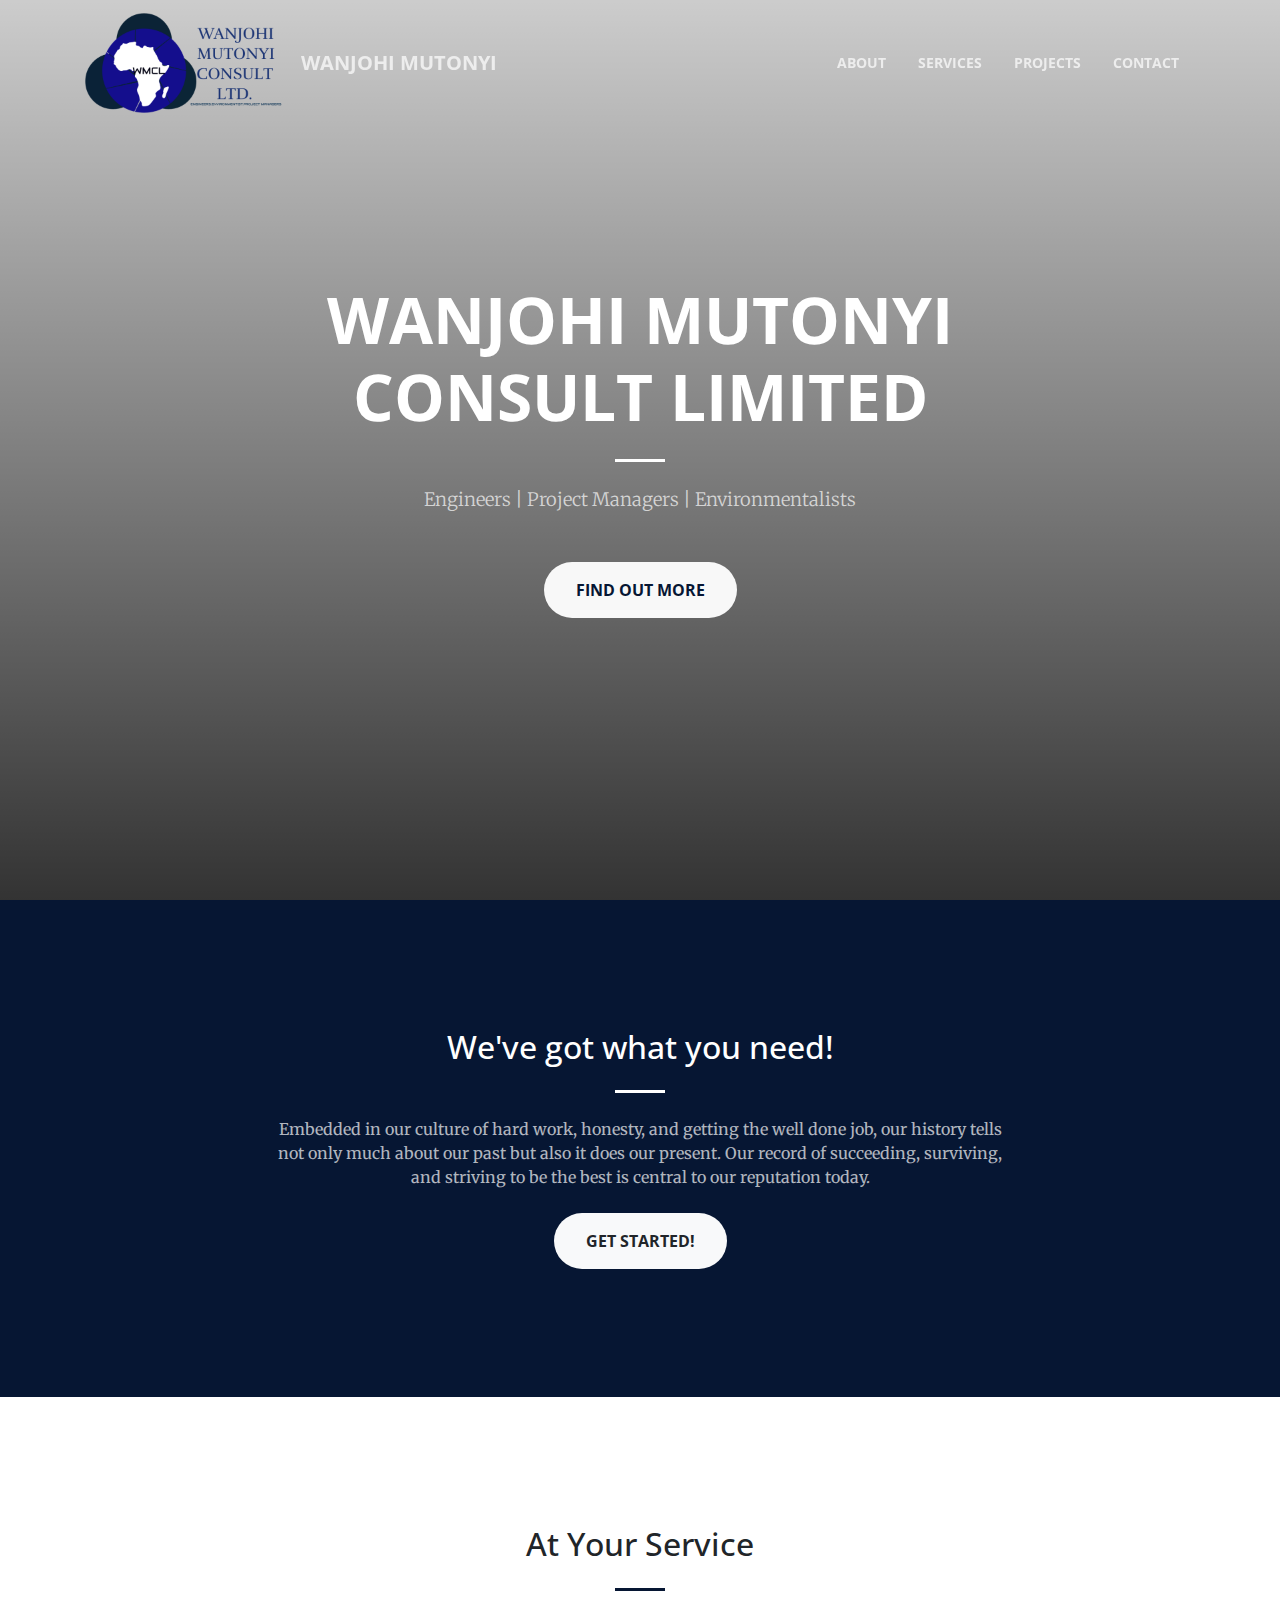
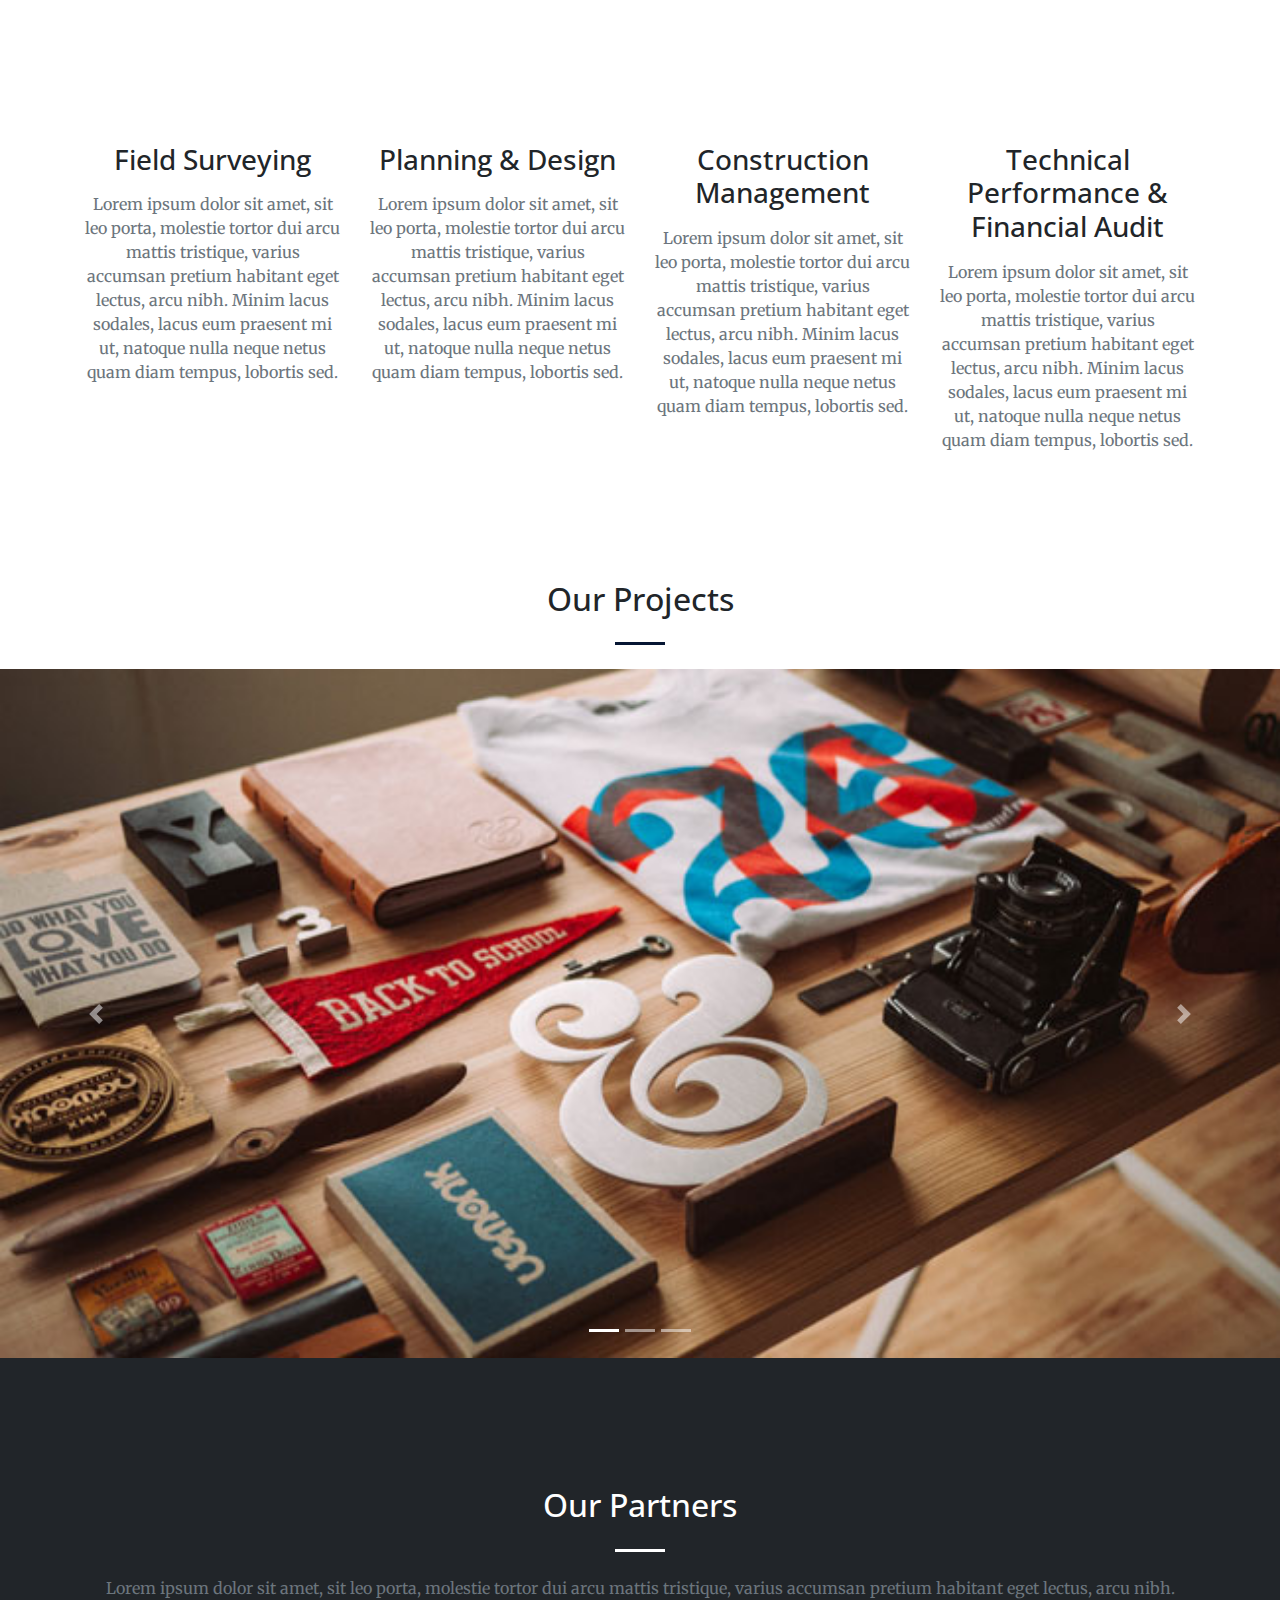
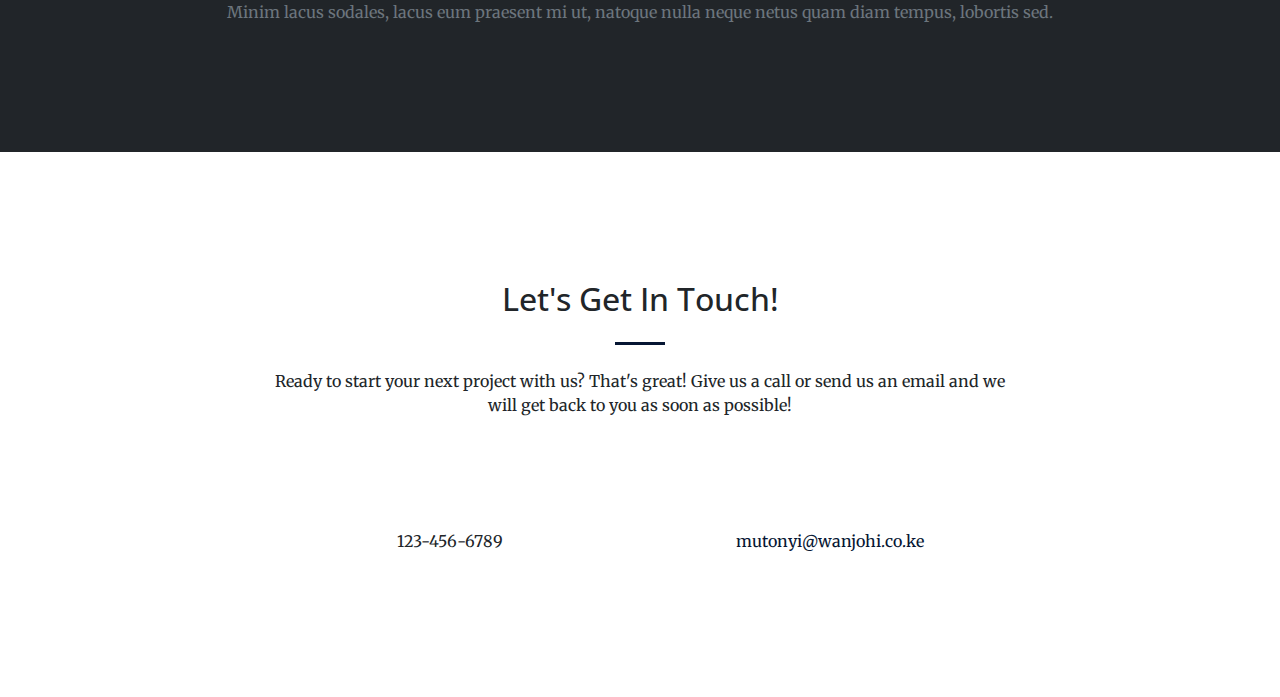
==== index.html @ 7b9f0d18 "Initial commit" ====
<!DOCTYPE html>
<html lang="en">

<head>

  <meta charset="utf-8">
  <meta name="viewport" content="width=device-width, initial-scale=1, shrink-to-fit=no">
  <meta name="description" content="">
  <meta name="author" content="">

  <title>Wanjohi Mutonyi.</title>

  <!-- Bootstrap CSS -->
  <link href="vendor/bootstrap/css/bootstrap.min.css" rel="stylesheet">

  <!-- Custom fonts-->
  <link href="vendor/fontawesome-free/css/all.min.css" rel="stylesheet" type="text/css">
  <link href='https://fonts.googleapis.com/css?family=Open+Sans:300italic,400italic,600italic,700italic,800italic,400,300,600,700,800'
    rel='stylesheet' type='text/css'>
  <link href='https://fonts.googleapis.com/css?family=Merriweather:400,300,300italic,400italic,700,700italic,900,900italic'
    rel='stylesheet' type='text/css'>

  <!-- Plugin CSS -->
  <link href="vendor/magnific-popup/magnific-popup.css" rel="stylesheet">

  <!-- Custom styles -->
  <link href="css/creative.css" rel="stylesheet">

</head>

<body id="page-top">

  <!-- Navigation -->
  <nav class="navbar navbar-expand-lg navbar-light fixed-top" id="mainNav">
    <div class="container">
      <div image-align= "left" >
        <a href="#page-top" class="navbar-brand js-scroll-trigger"><img src="./img/img/LogoMakr_3o7ouQ.png" alt="WMCE" width="200px" ></a>
      </div>
      <a class="navbar-brand js-scroll-trigger" href="#page-top">WANJOHI MUTONYI</a>
      <button class="navbar-toggler navbar-toggler-right" type="button" data-toggle="collapse" data-target="#navbarResponsive"
        aria-controls="navbarResponsive" aria-expanded="false" aria-label="Toggle navigation">
        <span class="navbar-toggler-icon"></span>
      </button>
      <div class="collapse navbar-collapse" id="navbarResponsive">
        <ul class="navbar-nav ml-auto">
          <li class="nav-item">
            <a class="nav-link js-scroll-trigger" href="#about">About</a>
          </li>
          <li class="nav-item">
            <a class="nav-link js-scroll-trigger" href="#services">Services</a>
          </li>
          <li class="nav-item">
            <a class="nav-link js-scroll-trigger" href="#portfolio">Projects</a>
          </li>
          <li class="nav-item">
            <a class="nav-link js-scroll-trigger" href="#contact">Contact</a>
          </li>
        </ul>
      </div>
    </div>
  </nav>

  <header class="masthead text-center text-white d-flex">
    <div class="container my-auto">
      <div class="row">
        <div class="col-lg-10 mx-auto">
          <h1 class="text-uppercase">
            <strong>Wanjohi Mutonyi Consult Limited</strong>
          </h1>
          <hr class="light my-4">
        </div>
        <div class="col-lg-8 mx-auto">
          <p class="text-faded mb-5">Engineers | Project Managers | Environmentalists</p>
          <a class="btn btn-primary btn-xl js-scroll-trigger" href="#about">Find Out More</a>
        </div>
      </div>
    </div>
  </header>

  <section class="bg-primary" id="about">
    <div class="container">
      <div class="row">
        <div class="col-lg-8 mx-auto text-center">
          <h2 class="section-heading text-white">We've got what you need!</h2>
          <hr class="light my-4">
          <p class="text-faded mb-4">Embedded in our culture of hard work, honesty, and getting the well done job,
            our history tells not only much about our past but also it does our present.
            Our record of succeeding, surviving, and striving to be the best is central to our reputation today.</p>
          <a class="btn btn-light btn-xl js-scroll-trigger" href="#services">Get Started!</a>
        </div>
      </div>
    </div>
  </section>

  <section id="services">
    <div class="container">
      <div class="row">
        <div class="col-lg-12 text-center">
          <h2 class="section-heading">At Your Service</h2>
          <hr class="my-4">
        </div>
      </div>
    </div>
    <div class="container">
      <div class="row">
        <div class="col-lg-3 col-md-6 text-center">
          <div class="service-box mt-5 mx-auto">
            <i class="fas fa-4x fa-map-marker-alt text-primary mb-3 sr-icon-1"></i>
            <h3 class="mb-3">Field Surveying</h3>
            <p class="text-muted mb-0">Lorem ipsum dolor sit amet, sit leo porta, molestie tortor dui arcu mattis
              tristique, varius accumsan pretium habitant eget lectus, arcu nibh. Minim lacus sodales, lacus eum
              praesent mi ut, natoque nulla neque netus quam diam tempus, lobortis sed.</p>
          </div>
        </div>
        <div class="col-lg-3 col-md-6 text-center">
          <div class="service-box mt-5 mx-auto">
            <i class="fas fa-4x fa-pen-fancy text-primary mb-3 sr-icon-2"></i>
            <h3 class="mb-3">Planning & Design</h3>
            <p class="text-muted mb-0">Lorem ipsum dolor sit amet, sit leo porta, molestie tortor dui arcu mattis
              tristique, varius accumsan pretium habitant eget lectus, arcu nibh. Minim lacus sodales, lacus eum
              praesent mi ut, natoque nulla neque netus quam diam tempus, lobortis sed.</p>
          </div>
        </div>
        <div class="col-lg-3 col-md-6 text-center">
          <div class="service-box mt-5 mx-auto">
            <i class="fas fa-4x fa-building text-primary mb-3 sr-icon-3"></i>
            <h3 class="mb-3">Construction Management</h3>
            <p class="text-muted mb-0">Lorem ipsum dolor sit amet, sit leo porta, molestie tortor dui arcu mattis
              tristique, varius accumsan pretium habitant eget lectus, arcu nibh. Minim lacus sodales, lacus eum
              praesent mi ut, natoque nulla neque netus quam diam tempus, lobortis sed.</p>
          </div>
        </div>
        <div class="col-lg-3 col-md-6 text-center">
          <div class="service-box mt-5 mx-auto">
            <i class="fas fa-4x fa-chart-pie text-primary mb-3 sr-icon-4"></i>
            <h3 class="mb-3">Technical Performance & Financial Audit</h3>
            <p class="text-muted mb-0">Lorem ipsum dolor sit amet, sit leo porta, molestie tortor dui arcu mattis
              tristique, varius accumsan pretium habitant eget lectus, arcu nibh. Minim lacus sodales, lacus eum
              praesent mi ut, natoque nulla neque netus quam diam tempus, lobortis sed.</p>
          </div>
        </div>
      </div>
    </div>
  </section>

  <section class="p-0" id="portfolio">
    <div class="container-fluid p-0">
      <!-- <div class="row no-gutters popup-gallery"></div> -->
      <div class="row">
        <div class="col-lg-12 text-center">
          <h2 class="section-heading">Our Projects</h2>
          <hr class="my-4">
        </div>
      </div>
      <div id="carouselExampleIndicators" class="carousel slide" data-ride="carousel">
        <ol class="carousel-indicators">
          <li data-target="#carouselExampleIndicators" data-slide-to="0" class="active"></li>
          <li data-target="#carouselExampleIndicators" data-slide-to="1"></li>
          <li data-target="#carouselExampleIndicators" data-slide-to="2"></li>
        </ol>
        <div class="carousel-inner">
          <div class="carousel-item active">
            <img class="d-block w-100" src="./img/projects/fullsize/1.jpg" alt="First slide">
          </div>
          <div class="carousel-item">
            <img class="d-block w-100" src="./img/projects/fullsize/2.jpg" alt="Second slide">
          </div>
          <div class="carousel-item">
            <img class="d-block w-100" src="./img/projects/fullsize/3.jpg" alt="Third slide">
          </div>
        </div>
        <a class="carousel-control-prev" href="#carouselExampleIndicators" role="button" data-slide="prev">
          <span class="carousel-control-prev-icon" aria-hidden="true"></span>
          <span class="sr-only">Previous</span>
        </a>
        <a class="carousel-control-next" href="#carouselExampleIndicators" role="button" data-slide="next">
          <span class="carousel-control-next-icon" aria-hidden="true"></span>
          <span class="sr-only">Next</span>
        </a>
      </div>
    </div>
  </section>

  <section class="bg-dark text-white">
    <div class="container text-center">
      <h2 class="mb-4">Our Partners</h2>
      <hr class="light my-4">
      <p class="text-muted mb-0">Lorem ipsum dolor sit amet, sit leo porta, molestie tortor dui arcu mattis tristique,
        varius accumsan pretium habitant eget lectus, arcu nibh. Minim lacus sodales, lacus eum praesent mi ut, natoque
        nulla neque netus quam diam tempus, lobortis sed.</p>
    </div>
  </section>

  <section id="contact">
    <div class="container">
      <div class="row">
        <div class="col-lg-8 mx-auto text-center">
          <h2 class="section-heading">Let's Get In Touch!</h2>
          <hr class="my-4">
          <p class="mb-5">Ready to start your next project with us? That's great! Give us a call or send us an email
            and we will get back to you as soon as possible!</p>
        </div>
      </div>
      <div class="row">
        <div class="col-lg-4 ml-auto text-center">
          <i class="fas fa-phone fa-3x mb-3 sr-contact-1"></i>
          <p>123-456-6789</p>
        </div>
        <div class="col-lg-4 mr-auto text-center">
          <i class="fas fa-envelope fa-3x mb-3 sr-contact-2"></i>
          <p>
            <a href="mailto:your-email@your-domain.com">mutonyi@wanjohi.co.ke</a>
          </p>
        </div>
      </div>
    </div>
  </section>

  <!-- Bootstrap core JavaScript -->
  <script src="vendor/jquery/jquery.min.js"></script>
  <script src="vendor/bootstrap/js/bootstrap.bundle.min.js"></script>

  <!-- Plugin JavaScript -->
  <script src="vendor/jquery-easing/jquery.easing.min.js"></script>
  <script src="vendor/scrollreveal/scrollreveal.min.js"></script>
  <script src="vendor/magnific-popup/jquery.magnific-popup.min.js"></script>

  <!-- Custom scripts for this template -->
  <script src="js/creative.min.js"></script>

</body>

</html>
---- vendor/fontawesome-free/css/all.min.css ----
/*!
 * Font Awesome Free 5.3.1 by @fontawesome - https://fontawesome.com
 * License - https://fontawesome.com/license/free (Icons: CC BY 4.0, Fonts: SIL OFL 1.1, Code: MIT License)
 */
.fa,.fab,.fal,.far,.fas{-moz-osx-font-smoothing:grayscale;-webkit-font-smoothing:antialiased;display:inline-block;font-style:normal;font-variant:normal;text-rendering:auto;line-height:1}.fa-lg{font-size:1.33333em;line-height:.75em;vertical-align:-.0667em}.fa-xs{font-size:.75em}.fa-sm{font-size:.875em}.fa-1x{font-size:1em}.fa-2x{font-size:2em}.fa-3x{font-size:3em}.fa-4x{font-size:4em}.fa-5x{font-size:5em}.fa-6x{font-size:6em}.fa-7x{font-size:7em}.fa-8x{font-size:8em}.fa-9x{font-size:9em}.fa-10x{font-size:10em}.fa-fw{text-align:center;width:1.25em}.fa-ul{list-style-type:none;margin-left:2.5em;padding-left:0}.fa-ul>li{position:relative}.fa-li{left:-2em;position:absolute;text-align:center;width:2em;line-height:inherit}.fa-border{border:.08em solid #eee;border-radius:.1em;padding:.2em .25em .15em}.fa-pull-left{float:left}.fa-pull-right{float:right}.fa.fa-pull-left,.fab.fa-pull-left,.fal.fa-pull-left,.far.fa-pull-left,.fas.fa-pull-left{margin-right:.3em}.fa.fa-pull-right,.fab.fa-pull-right,.fal.fa-pull-right,.far.fa-pull-right,.fas.fa-pull-right{margin-left:.3em}.fa-spin{animation:fa-spin 2s infinite linear}.fa-pulse{animation:fa-spin 1s infinite steps(8)}@keyframes fa-spin{0%{transform:rotate(0deg)}to{transform:rotate(1turn)}}.fa-rotate-90{-ms-filter:"progid:DXImageTransform.Microsoft.BasicImage(rotation=1)";transform:rotate(90deg)}.fa-rotate-180{-ms-filter:"progid:DXImageTransform.Microsoft.BasicImage(rotation=2)";transform:rotate(180deg)}.fa-rotate-270{-ms-filter:"progid:DXImageTransform.Microsoft.BasicImage(rotation=3)";transform:rotate(270deg)}.fa-flip-horizontal{-ms-filter:"progid:DXImageTransform.Microsoft.BasicImage(rotation=0, mirror=1)";transform:scaleX(-1)}.fa-flip-vertical{transform:scaleY(-1)}.fa-flip-horizontal.fa-flip-vertical,.fa-flip-vertical{-ms-filter:"progid:DXImageTransform.Microsoft.BasicImage(rotation=2, mirror=1)"}.fa-flip-horizontal.fa-flip-vertical{transform:scale(-1)}:root .fa-flip-horizontal,:root .fa-flip-vertical,:root .fa-rotate-90,:root .fa-rotate-180,:root .fa-rotate-270{-webkit-filter:none;filter:none}.fa-stack{display:inline-block;height:2em;line-height:2em;position:relative;vertical-align:middle;width:2em}.fa-stack-1x,.fa-stack-2x{left:0;position:absolute;text-align:center;width:100%}.fa-stack-1x{line-height:inherit}.fa-stack-2x{font-size:2em}.fa-inverse{color:#fff}.fa-500px:before{content:"\f26e"}.fa-accessible-icon:before{content:"\f368"}.fa-accusoft:before{content:"\f369"}.fa-ad:before{content:"\f641"}.fa-address-book:before{content:"\f2b9"}.fa-address-card:before{content:"\f2bb"}.fa-adjust:before{content:"\f042"}.fa-adn:before{content:"\f170"}.fa-adversal:before{content:"\f36a"}.fa-affiliatetheme:before{content:"\f36b"}.fa-air-freshener:before{content:"\f5d0"}.fa-algolia:before{content:"\f36c"}.fa-align-center:before{content:"\f037"}.fa-align-justify:before{content:"\f039"}.fa-align-left:before{content:"\f036"}.fa-align-right:before{content:"\f038"}.fa-alipay:before{content:"\f642"}.fa-allergies:before{content:"\f461"}.fa-amazon:before{content:"\f270"}.fa-amazon-pay:before{content:"\f42c"}.fa-ambulance:before{content:"\f0f9"}.fa-american-sign-language-interpreting:before{content:"\f2a3"}.fa-amilia:before{content:"\f36d"}.fa-anchor:before{content:"\f13d"}.fa-android:before{content:"\f17b"}.fa-angellist:before{content:"\f209"}.fa-angle-double-down:before{content:"\f103"}.fa-angle-double-left:before{content:"\f100"}.fa-angle-double-right:before{content:"\f101"}.fa-angle-double-up:before{content:"\f102"}.fa-angle-down:before{content:"\f107"}.fa-angle-left:before{content:"\f104"}.fa-angle-right:before{content:"\f105"}.fa-angle-up:before{content:"\f106"}.fa-angry:before{content:"\f556"}.fa-angrycreative:before{content:"\f36e"}.fa-angular:before{content:"\f420"}.fa-ankh:before{content:"\f644"}.fa-app-store:before{content:"\f36f"}.fa-app-store-ios:before{content:"\f370"}.fa-apper:before{content:"\f371"}.fa-apple:before{content:"\f179"}.fa-apple-alt:before{content:"\f5d1"}.fa-apple-pay:before{content:"\f415"}.fa-archive:before{content:"\f187"}.fa-archway:before{content:"\f557"}.fa-arrow-alt-circle-down:before{content:"\f358"}.fa-arrow-alt-circle-left:before{content:"\f359"}.fa-arrow-alt-circle-right:before{content:"\f35a"}.fa-arrow-alt-circle-up:before{content:"\f35b"}.fa-arrow-circle-down:before{content:"\f0ab"}.fa-arrow-circle-left:before{content:"\f0a8"}.fa-arrow-circle-right:before{content:"\f0a9"}.fa-arrow-circle-up:before{content:"\f0aa"}.fa-arrow-down:before{content:"\f063"}.fa-arrow-left:before{content:"\f060"}.fa-arrow-right:before{content:"\f061"}.fa-arrow-up:before{content:"\f062"}.fa-arrows-alt:before{content:"\f0b2"}.fa-arrows-alt-h:before{content:"\f337"}.fa-arrows-alt-v:before{content:"\f338"}.fa-assistive-listening-systems:before{content:"\f2a2"}.fa-asterisk:before{content:"\f069"}.fa-asymmetrik:before{content:"\f372"}.fa-at:before{content:"\f1fa"}.fa-atlas:before{content:"\f558"}.fa-atom:before{content:"\f5d2"}.fa-audible:before{content:"\f373"}.fa-audio-description:before{content:"\f29e"}.fa-autoprefixer:before{content:"\f41c"}.fa-avianex:before{content:"\f374"}.fa-aviato:before{content:"\f421"}.fa-award:before{content:"\f559"}.fa-aws:before{content:"\f375"}.fa-backspace:before{content:"\f55a"}.fa-backward:before{content:"\f04a"}.fa-balance-scale:before{content:"\f24e"}.fa-ban:before{content:"\f05e"}.fa-band-aid:before{content:"\f462"}.fa-bandcamp:before{content:"\f2d5"}.fa-barcode:before{content:"\f02a"}.fa-bars:before{content:"\f0c9"}.fa-baseball-ball:before{content:"\f433"}.fa-basketball-ball:before{content:"\f434"}.fa-bath:before{content:"\f2cd"}.fa-battery-empty:before{content:"\f244"}.fa-battery-full:before{content:"\f240"}.fa-battery-half:before{content:"\f242"}.fa-battery-quarter:before{content:"\f243"}.fa-battery-three-quarters:before{content:"\f241"}.fa-bed:before{content:"\f236"}.fa-beer:before{content:"\f0fc"}.fa-behance:before{content:"\f1b4"}.fa-behance-square:before{content:"\f1b5"}.fa-bell:before{content:"\f0f3"}.fa-bell-slash:before{content:"\f1f6"}.fa-bezier-curve:before{content:"\f55b"}.fa-bible:before{content:"\f647"}.fa-bicycle:before{content:"\f206"}.fa-bimobject:before{content:"\f378"}.fa-binoculars:before{content:"\f1e5"}.fa-birthday-cake:before{content:"\f1fd"}.fa-bitbucket:before{content:"\f171"}.fa-bitcoin:before{content:"\f379"}.fa-bity:before{content:"\f37a"}.fa-black-tie:before{content:"\f27e"}.fa-blackberry:before{content:"\f37b"}.fa-blender:before{content:"\f517"}.fa-blind:before{content:"\f29d"}.fa-blogger:before{content:"\f37c"}.fa-blogger-b:before{content:"\f37d"}.fa-bluetooth:before{content:"\f293"}.fa-bluetooth-b:before{content:"\f294"}.fa-bold:before{content:"\f032"}.fa-bolt:before{content:"\f0e7"}.fa-bomb:before{content:"\f1e2"}.fa-bone:before{content:"\f5d7"}.fa-bong:before{content:"\f55c"}.fa-book:before{content:"\f02d"}.fa-book-open:before{content:"\f518"}.fa-book-reader:before{content:"\f5da"}.fa-bookmark:before{content:"\f02e"}.fa-bowling-ball:before{content:"\f436"}.fa-box:before{content:"\f466"}.fa-box-open:before{content:"\f49e"}.fa-boxes:before{content:"\f468"}.fa-braille:before{content:"\f2a1"}.fa-brain:before{content:"\f5dc"}.fa-briefcase:before{content:"\f0b1"}.fa-briefcase-medical:before{content:"\f469"}.fa-broadcast-tower:before{content:"\f519"}.fa-broom:before{content:"\f51a"}.fa-brush:before{content:"\f55d"}.fa-btc:before{content:"\f15a"}.fa-bug:before{content:"\f188"}.fa-building:before{content:"\f1ad"}.fa-bullhorn:before{content:"\f0a1"}.fa-bullseye:before{content:"\f140"}.fa-burn:before{content:"\f46a"}.fa-buromobelexperte:before{content:"\f37f"}.fa-bus:before{content:"\f207"}.fa-bus-alt:before{content:"\f55e"}.fa-business-time:before{content:"\f64a"}.fa-buysellads:before{content:"\f20d"}.fa-calculator:before{content:"\f1ec"}.fa-calendar:before{content:"\f133"}.fa-calendar-alt:before{content:"\f073"}.fa-calendar-check:before{content:"\f274"}.fa-calendar-minus:before{content:"\f272"}.fa-calendar-plus:before{content:"\f271"}.fa-calendar-times:before{content:"\f273"}.fa-camera:before{content:"\f030"}.fa-camera-retro:before{content:"\f083"}.fa-cannabis:before{content:"\f55f"}.fa-capsules:before{content:"\f46b"}.fa-car:before{content:"\f1b9"}.fa-car-alt:before{content:"\f5de"}.fa-car-battery:before{content:"\f5df"}.fa-car-crash:before{content:"\f5e1"}.fa-car-side:before{content:"\f5e4"}.fa-caret-down:before{content:"\f0d7"}.fa-caret-left:before{content:"\f0d9"}.fa-caret-right:before{content:"\f0da"}.fa-caret-square-down:before{content:"\f150"}.fa-caret-square-left:before{content:"\f191"}.fa-caret-square-right:before{content:"\f152"}.fa-caret-square-up:before{content:"\f151"}.fa-caret-up:before{content:"\f0d8"}.fa-cart-arrow-down:before{content:"\f218"}.fa-cart-plus:before{content:"\f217"}.fa-cc-amazon-pay:before{content:"\f42d"}.fa-cc-amex:before{content:"\f1f3"}.fa-cc-apple-pay:before{content:"\f416"}.fa-cc-diners-club:before{content:"\f24c"}.fa-cc-discover:before{content:"\f1f2"}.fa-cc-jcb:before{content:"\f24b"}.fa-cc-mastercard:before{content:"\f1f1"}.fa-cc-paypal:before{content:"\f1f4"}.fa-cc-stripe:before{content:"\f1f5"}.fa-cc-visa:before{content:"\f1f0"}.fa-centercode:before{content:"\f380"}.fa-certificate:before{content:"\f0a3"}.fa-chalkboard:before{content:"\f51b"}.fa-chalkboard-teacher:before{content:"\f51c"}.fa-charging-station:before{content:"\f5e7"}.fa-chart-area:before{content:"\f1fe"}.fa-chart-bar:before{content:"\f080"}.fa-chart-line:before{content:"\f201"}.fa-chart-pie:before{content:"\f200"}.fa-check:before{content:"\f00c"}.fa-check-circle:before{content:"\f058"}.fa-check-double:before{content:"\f560"}.fa-check-square:before{content:"\f14a"}.fa-chess:before{content:"\f439"}.fa-chess-bishop:before{content:"\f43a"}.fa-chess-board:before{content:"\f43c"}.fa-chess-king:before{content:"\f43f"}.fa-chess-knight:before{content:"\f441"}.fa-chess-pawn:before{content:"\f443"}.fa-chess-queen:before{content:"\f445"}.fa-chess-rook:before{content:"\f447"}.fa-chevron-circle-down:before{content:"\f13a"}.fa-chevron-circle-left:before{content:"\f137"}.fa-chevron-circle-right:before{content:"\f138"}.fa-chevron-circle-up:before{content:"\f139"}.fa-chevron-down:before{content:"\f078"}.fa-chevron-left:before{content:"\f053"}.fa-chevron-right:before{content:"\f054"}.fa-chevron-up:before{content:"\f077"}.fa-child:before{content:"\f1ae"}.fa-chrome:before{content:"\f268"}.fa-church:before{content:"\f51d"}.fa-circle:before{content:"\f111"}.fa-circle-notch:before{content:"\f1ce"}.fa-city:before{content:"\f64f"}.fa-clipboard:before{content:"\f328"}.fa-clipboard-check:before{content:"\f46c"}.fa-clipboard-list:before{content:"\f46d"}.fa-clock:before{content:"\f017"}.fa-clone:before{content:"\f24d"}.fa-closed-captioning:before{content:"\f20a"}.fa-cloud:before{content:"\f0c2"}.fa-cloud-download-alt:before{content:"\f381"}.fa-cloud-upload-alt:before{content:"\f382"}.fa-cloudscale:before{content:"\f383"}.fa-cloudsmith:before{content:"\f384"}.fa-cloudversify:before{content:"\f385"}.fa-cocktail:before{content:"\f561"}.fa-code:before{content:"\f121"}.fa-code-branch:before{content:"\f126"}.fa-codepen:before{content:"\f1cb"}.fa-codiepie:before{content:"\f284"}.fa-coffee:before{content:"\f0f4"}.fa-cog:before{content:"\f013"}.fa-cogs:before{content:"\f085"}.fa-coins:before{content:"\f51e"}.fa-columns:before{content:"\f0db"}.fa-comment:before{content:"\f075"}.fa-comment-alt:before{content:"\f27a"}.fa-comment-dollar:before{content:"\f651"}.fa-comment-dots:before{content:"\f4ad"}.fa-comment-slash:before{content:"\f4b3"}.fa-comments:before{content:"\f086"}.fa-comments-dollar:before{content:"\f653"}.fa-compact-disc:before{content:"\f51f"}.fa-compass:before{content:"\f14e"}.fa-compress:before{content:"\f066"}.fa-concierge-bell:before{content:"\f562"}.fa-connectdevelop:before{content:"\f20e"}.fa-contao:before{content:"\f26d"}.fa-cookie:before{content:"\f563"}.fa-cookie-bite:before{content:"\f564"}.fa-copy:before{content:"\f0c5"}.fa-copyright:before{content:"\f1f9"}.fa-couch:before{content:"\f4b8"}.fa-cpanel:before{content:"\f388"}.fa-creative-commons:before{content:"\f25e"}.fa-creative-commons-by:before{content:"\f4e7"}.fa-creative-commons-nc:before{content:"\f4e8"}.fa-creative-commons-nc-eu:before{content:"\f4e9"}.fa-creative-commons-nc-jp:before{content:"\f4ea"}.fa-creative-commons-nd:before{content:"\f4eb"}.fa-creative-commons-pd:before{content:"\f4ec"}.fa-creative-commons-pd-alt:before{content:"\f4ed"}.fa-creative-commons-remix:before{content:"\f4ee"}.fa-creative-commons-sa:before{content:"\f4ef"}.fa-creative-commons-sampling:before{content:"\f4f0"}.fa-creative-commons-sampling-plus:before{content:"\f4f1"}.fa-creative-commons-share:before{content:"\f4f2"}.fa-credit-card:before{content:"\f09d"}.fa-crop:before{content:"\f125"}.fa-crop-alt:before{content:"\f565"}.fa-cross:before{content:"\f654"}.fa-crosshairs:before{content:"\f05b"}.fa-crow:before{content:"\f520"}.fa-crown:before{content:"\f521"}.fa-css3:before{content:"\f13c"}.fa-css3-alt:before{content:"\f38b"}.fa-cube:before{content:"\f1b2"}.fa-cubes:before{content:"\f1b3"}.fa-cut:before{content:"\f0c4"}.fa-cuttlefish:before{content:"\f38c"}.fa-d-and-d:before{content:"\f38d"}.fa-dashcube:before{content:"\f210"}.fa-database:before{content:"\f1c0"}.fa-deaf:before{content:"\f2a4"}.fa-delicious:before{content:"\f1a5"}.fa-deploydog:before{content:"\f38e"}.fa-deskpro:before{content:"\f38f"}.fa-desktop:before{content:"\f108"}.fa-deviantart:before{content:"\f1bd"}.fa-dharmachakra:before{content:"\f655"}.fa-diagnoses:before{content:"\f470"}.fa-dice:before{content:"\f522"}.fa-dice-five:before{content:"\f523"}.fa-dice-four:before{content:"\f524"}.fa-dice-one:before{content:"\f525"}.fa-dice-six:before{content:"\f526"}.fa-dice-three:before{content:"\f527"}.fa-dice-two:before{content:"\f528"}.fa-digg:before{content:"\f1a6"}.fa-digital-ocean:before{content:"\f391"}.fa-digital-tachograph:before{content:"\f566"}.fa-directions:before{content:"\f5eb"}.fa-discord:before{content:"\f392"}.fa-discourse:before{content:"\f393"}.fa-divide:before{content:"\f529"}.fa-dizzy:before{content:"\f567"}.fa-dna:before{content:"\f471"}.fa-dochub:before{content:"\f394"}.fa-docker:before{content:"\f395"}.fa-dollar-sign:before{content:"\f155"}.fa-dolly:before{content:"\f472"}.fa-dolly-flatbed:before{content:"\f474"}.fa-donate:before{content:"\f4b9"}.fa-door-closed:before{content:"\f52a"}.fa-door-open:before{content:"\f52b"}.fa-dot-circle:before{content:"\f192"}.fa-dove:before{content:"\f4ba"}.fa-download:before{content:"\f019"}.fa-draft2digital:before{content:"\f396"}.fa-drafting-compass:before{content:"\f568"}.fa-draw-polygon:before{content:"\f5ee"}.fa-dribbble:before{content:"\f17d"}.fa-dribbble-square:before{content:"\f397"}.fa-dropbox:before{content:"\f16b"}.fa-drum:before{content:"\f569"}.fa-drum-steelpan:before{content:"\f56a"}.fa-drupal:before{content:"\f1a9"}.fa-dumbbell:before{content:"\f44b"}.fa-dyalog:before{content:"\f399"}.fa-earlybirds:before{content:"\f39a"}.fa-ebay:before{content:"\f4f4"}.fa-edge:before{content:"\f282"}.fa-edit:before{content:"\f044"}.fa-eject:before{content:"\f052"}.fa-elementor:before{content:"\f430"}.fa-ellipsis-h:before{content:"\f141"}.fa-ellipsis-v:before{content:"\f142"}.fa-ello:before{content:"\f5f1"}.fa-ember:before{content:"\f423"}.fa-empire:before{content:"\f1d1"}.fa-envelope:before{content:"\f0e0"}.fa-envelope-open:before{content:"\f2b6"}.fa-envelope-open-text:before{content:"\f658"}.fa-envelope-square:before{content:"\f199"}.fa-envira:before{content:"\f299"}.fa-equals:before{content:"\f52c"}.fa-eraser:before{content:"\f12d"}.fa-erlang:before{content:"\f39d"}.fa-ethereum:before{content:"\f42e"}.fa-etsy:before{content:"\f2d7"}.fa-euro-sign:before{content:"\f153"}.fa-exchange-alt:before{content:"\f362"}.fa-exclamation:before{content:"\f12a"}.fa-exclamation-circle:before{content:"\f06a"}.fa-exclamation-triangle:before{content:"\f071"}.fa-expand:before{content:"\f065"}.fa-expand-arrows-alt:before{content:"\f31e"}.fa-expeditedssl:before{content:"\f23e"}.fa-external-link-alt:before{content:"\f35d"}.fa-external-link-square-alt:before{content:"\f360"}.fa-eye:before{content:"\f06e"}.fa-eye-dropper:before{content:"\f1fb"}.fa-eye-slash:before{content:"\f070"}.fa-facebook:before{content:"\f09a"}.fa-facebook-f:before{content:"\f39e"}.fa-facebook-messenger:before{content:"\f39f"}.fa-facebook-square:before{content:"\f082"}.fa-fast-backward:before{content:"\f049"}.fa-fast-forward:before{content:"\f050"}.fa-fax:before{content:"\f1ac"}.fa-feather:before{content:"\f52d"}.fa-feather-alt:before{content:"\f56b"}.fa-female:before{content:"\f182"}.fa-fighter-jet:before{content:"\f0fb"}.fa-file:before{content:"\f15b"}.fa-file-alt:before{content:"\f15c"}.fa-file-archive:before{content:"\f1c6"}.fa-file-audio:before{content:"\f1c7"}.fa-file-code:before{content:"\f1c9"}.fa-file-contract:before{content:"\f56c"}.fa-file-download:before{content:"\f56d"}.fa-file-excel:before{content:"\f1c3"}.fa-file-export:before{content:"\f56e"}.fa-file-image:before{content:"\f1c5"}.fa-file-import:before{content:"\f56f"}.fa-file-invoice:before{content:"\f570"}.fa-file-invoice-dollar:before{content:"\f571"}.fa-file-medical:before{content:"\f477"}.fa-file-medical-alt:before{content:"\f478"}.fa-file-pdf:before{content:"\f1c1"}.fa-file-powerpoint:before{content:"\f1c4"}.fa-file-prescription:before{content:"\f572"}.fa-file-signature:before{content:"\f573"}.fa-file-upload:before{content:"\f574"}.fa-file-video:before{content:"\f1c8"}.fa-file-word:before{content:"\f1c2"}.fa-fill:before{content:"\f575"}.fa-fill-drip:before{content:"\f576"}.fa-film:before{content:"\f008"}.fa-filter:before{content:"\f0b0"}.fa-fingerprint:before{content:"\f577"}.fa-fire:before{content:"\f06d"}.fa-fire-extinguisher:before{content:"\f134"}.fa-firefox:before{content:"\f269"}.fa-first-aid:before{content:"\f479"}.fa-first-order:before{content:"\f2b0"}.fa-first-order-alt:before{content:"\f50a"}.fa-firstdraft:before{content:"\f3a1"}.fa-fish:before{content:"\f578"}.fa-flag:before{content:"\f024"}.fa-flag-checkered:before{content:"\f11e"}.fa-flask:before{content:"\f0c3"}.fa-flickr:before{content:"\f16e"}.fa-flipboard:before{content:"\f44d"}.fa-flushed:before{content:"\f579"}.fa-fly:before{content:"\f417"}.fa-folder:before{content:"\f07b"}.fa-folder-minus:before{content:"\f65d"}.fa-folder-open:before{content:"\f07c"}.fa-folder-plus:before{content:"\f65e"}.fa-font:before{content:"\f031"}.fa-font-awesome:before{content:"\f2b4"}.fa-font-awesome-alt:before{content:"\f35c"}.fa-font-awesome-flag:before{content:"\f425"}.fa-font-awesome-logo-full:before{content:"\f4e6"}.fa-fonticons:before{content:"\f280"}.fa-fonticons-fi:before{content:"\f3a2"}.fa-football-ball:before{content:"\f44e"}.fa-fort-awesome:before{content:"\f286"}.fa-fort-awesome-alt:before{content:"\f3a3"}.fa-forumbee:before{content:"\f211"}.fa-forward:before{content:"\f04e"}.fa-foursquare:before{content:"\f180"}.fa-free-code-camp:before{content:"\f2c5"}.fa-freebsd:before{content:"\f3a4"}.fa-frog:before{content:"\f52e"}.fa-frown:before{content:"\f119"}.fa-frown-open:before{content:"\f57a"}.fa-fulcrum:before{content:"\f50b"}.fa-funnel-dollar:before{content:"\f662"}.fa-futbol:before{content:"\f1e3"}.fa-galactic-republic:before{content:"\f50c"}.fa-galactic-senate:before{content:"\f50d"}.fa-gamepad:before{content:"\f11b"}.fa-gas-pump:before{content:"\f52f"}.fa-gavel:before{content:"\f0e3"}.fa-gem:before{content:"\f3a5"}.fa-genderless:before{content:"\f22d"}.fa-get-pocket:before{content:"\f265"}.fa-gg:before{content:"\f260"}.fa-gg-circle:before{content:"\f261"}.fa-gift:before{content:"\f06b"}.fa-git:before{content:"\f1d3"}.fa-git-square:before{content:"\f1d2"}.fa-github:before{content:"\f09b"}.fa-github-alt:before{content:"\f113"}.fa-github-square:before{content:"\f092"}.fa-gitkraken:before{content:"\f3a6"}.fa-gitlab:before{content:"\f296"}.fa-gitter:before{content:"\f426"}.fa-glass-martini:before{content:"\f000"}.fa-glass-martini-alt:before{content:"\f57b"}.fa-glasses:before{content:"\f530"}.fa-glide:before{content:"\f2a5"}.fa-glide-g:before{content:"\f2a6"}.fa-globe:before{content:"\f0ac"}.fa-globe-africa:before{content:"\f57c"}.fa-globe-americas:before{content:"\f57d"}.fa-globe-asia:before{content:"\f57e"}.fa-gofore:before{content:"\f3a7"}.fa-golf-ball:before{content:"\f450"}.fa-goodreads:before{content:"\f3a8"}.fa-goodreads-g:before{content:"\f3a9"}.fa-google:before{content:"\f1a0"}.fa-google-drive:before{content:"\f3aa"}.fa-google-play:before{content:"\f3ab"}.fa-google-plus:before{content:"\f2b3"}.fa-google-plus-g:before{content:"\f0d5"}.fa-google-plus-square:before{content:"\f0d4"}.fa-google-wallet:before{content:"\f1ee"}.fa-gopuram:before{content:"\f664"}.fa-graduation-cap:before{content:"\f19d"}.fa-gratipay:before{content:"\f184"}.fa-grav:before{content:"\f2d6"}.fa-greater-than:before{content:"\f531"}.fa-greater-than-equal:before{content:"\f532"}.fa-grimace:before{content:"\f57f"}.fa-grin:before{content:"\f580"}.fa-grin-alt:before{content:"\f581"}.fa-grin-beam:before{content:"\f582"}.fa-grin-beam-sweat:before{content:"\f583"}.fa-grin-hearts:before{content:"\f584"}.fa-grin-squint:before{content:"\f585"}.fa-grin-squint-tears:before{content:"\f586"}.fa-grin-stars:before{content:"\f587"}.fa-grin-tears:before{content:"\f588"}.fa-grin-tongue:before{content:"\f589"}.fa-grin-tongue-squint:before{content:"\f58a"}.fa-grin-tongue-wink:before{content:"\f58b"}.fa-grin-wink:before{content:"\f58c"}.fa-grip-horizontal:before{content:"\f58d"}.fa-grip-vertical:before{content:"\f58e"}.fa-gripfire:before{content:"\f3ac"}.fa-grunt:before{content:"\f3ad"}.fa-gulp:before{content:"\f3ae"}.fa-h-square:before{content:"\f0fd"}.fa-hacker-news:before{content:"\f1d4"}.fa-hacker-news-square:before{content:"\f3af"}.fa-hackerrank:before{content:"\f5f7"}.fa-hamsa:before{content:"\f665"}.fa-hand-holding:before{content:"\f4bd"}.fa-hand-holding-heart:before{content:"\f4be"}.fa-hand-holding-usd:before{content:"\f4c0"}.fa-hand-lizard:before{content:"\f258"}.fa-hand-paper:before{content:"\f256"}.fa-hand-peace:before{content:"\f25b"}.fa-hand-point-down:before{content:"\f0a7"}.fa-hand-point-left:before{content:"\f0a5"}.fa-hand-point-right:before{content:"\f0a4"}.fa-hand-point-up:before{content:"\f0a6"}.fa-hand-pointer:before{content:"\f25a"}.fa-hand-rock:before{content:"\f255"}.fa-hand-scissors:before{content:"\f257"}.fa-hand-spock:before{content:"\f259"}.fa-hands:before{content:"\f4c2"}.fa-hands-helping:before{content:"\f4c4"}.fa-handshake:before{content:"\f2b5"}.fa-hashtag:before{content:"\f292"}.fa-haykal:before{content:"\f666"}.fa-hdd:before{content:"\f0a0"}.fa-heading:before{content:"\f1dc"}.fa-headphones:before{content:"\f025"}.fa-headphones-alt:before{content:"\f58f"}.fa-headset:before{content:"\f590"}.fa-heart:before{content:"\f004"}.fa-heartbeat:before{content:"\f21e"}.fa-helicopter:before{content:"\f533"}.fa-highlighter:before{content:"\f591"}.fa-hips:before{content:"\f452"}.fa-hire-a-helper:before{content:"\f3b0"}.fa-history:before{content:"\f1da"}.fa-hockey-puck:before{content:"\f453"}.fa-home:before{content:"\f015"}.fa-hooli:before{content:"\f427"}.fa-hornbill:before{content:"\f592"}.fa-hospital:before{content:"\f0f8"}.fa-hospital-alt:before{content:"\f47d"}.fa-hospital-symbol:before{content:"\f47e"}.fa-hot-tub:before{content:"\f593"}.fa-hotel:before{content:"\f594"}.fa-hotjar:before{content:"\f3b1"}.fa-hourglass:before{content:"\f254"}.fa-hourglass-end:before{content:"\f253"}.fa-hourglass-half:before{content:"\f252"}.fa-hourglass-start:before{content:"\f251"}.fa-houzz:before{content:"\f27c"}.fa-html5:before{content:"\f13b"}.fa-hubspot:before{content:"\f3b2"}.fa-i-cursor:before{content:"\f246"}.fa-id-badge:before{content:"\f2c1"}.fa-id-card:before{content:"\f2c2"}.fa-id-card-alt:before{content:"\f47f"}.fa-image:before{content:"\f03e"}.fa-images:before{content:"\f302"}.fa-imdb:before{content:"\f2d8"}.fa-inbox:before{content:"\f01c"}.fa-indent:before{content:"\f03c"}.fa-industry:before{content:"\f275"}.fa-infinity:before{content:"\f534"}.fa-info:before{content:"\f129"}.fa-info-circle:before{content:"\f05a"}.fa-instagram:before{content:"\f16d"}.fa-internet-explorer:before{content:"\f26b"}.fa-ioxhost:before{content:"\f208"}.fa-italic:before{content:"\f033"}.fa-itunes:before{content:"\f3b4"}.fa-itunes-note:before{content:"\f3b5"}.fa-java:before{content:"\f4e4"}.fa-jedi:before{content:"\f669"}.fa-jedi-order:before{content:"\f50e"}.fa-jenkins:before{content:"\f3b6"}.fa-joget:before{content:"\f3b7"}.fa-joint:before{content:"\f595"}.fa-joomla:before{content:"\f1aa"}.fa-journal-whills:before{content:"\f66a"}.fa-js:before{content:"\f3b8"}.fa-js-square:before{content:"\f3b9"}.fa-jsfiddle:before{content:"\f1cc"}.fa-kaaba:before{content:"\f66b"}.fa-kaggle:before{content:"\f5fa"}.fa-key:before{content:"\f084"}.fa-keybase:before{content:"\f4f5"}.fa-keyboard:before{content:"\f11c"}.fa-keycdn:before{content:"\f3ba"}.fa-khanda:before{content:"\f66d"}.fa-kickstarter:before{content:"\f3bb"}.fa-kickstarter-k:before{content:"\f3bc"}.fa-kiss:before{content:"\f596"}.fa-kiss-beam:before{content:"\f597"}.fa-kiss-wink-heart:before{content:"\f598"}.fa-kiwi-bird:before{content:"\f535"}.fa-korvue:before{content:"\f42f"}.fa-landmark:before{content:"\f66f"}.fa-language:before{content:"\f1ab"}.fa-laptop:before{content:"\f109"}.fa-laptop-code:before{content:"\f5fc"}.fa-laravel:before{content:"\f3bd"}.fa-lastfm:before{content:"\f202"}.fa-lastfm-square:before{content:"\f203"}.fa-laugh:before{content:"\f599"}.fa-laugh-beam:before{content:"\f59a"}.fa-laugh-squint:before{content:"\f59b"}.fa-laugh-wink:before{content:"\f59c"}.fa-layer-group:before{content:"\f5fd"}.fa-leaf:before{content:"\f06c"}.fa-leanpub:before{content:"\f212"}.fa-lemon:before{content:"\f094"}.fa-less:before{content:"\f41d"}.fa-less-than:before{content:"\f536"}.fa-less-than-equal:before{content:"\f537"}.fa-level-down-alt:before{content:"\f3be"}.fa-level-up-alt:before{content:"\f3bf"}.fa-life-ring:before{content:"\f1cd"}.fa-lightbulb:before{content:"\f0eb"}.fa-line:before{content:"\f3c0"}.fa-link:before{content:"\f0c1"}.fa-linkedin:before{content:"\f08c"}.fa-linkedin-in:before{content:"\f0e1"}.fa-linode:before{content:"\f2b8"}.fa-linux:before{content:"\f17c"}.fa-lira-sign:before{content:"\f195"}.fa-list:before{content:"\f03a"}.fa-list-alt:before{content:"\f022"}.fa-list-ol:before{content:"\f0cb"}.fa-list-ul:before{content:"\f0ca"}.fa-location-arrow:before{content:"\f124"}.fa-lock:before{content:"\f023"}.fa-lock-open:before{content:"\f3c1"}.fa-long-arrow-alt-down:before{content:"\f309"}.fa-long-arrow-alt-left:before{content:"\f30a"}.fa-long-arrow-alt-right:before{content:"\f30b"}.fa-long-arrow-alt-up:before{content:"\f30c"}.fa-low-vision:before{content:"\f2a8"}.fa-luggage-cart:before{content:"\f59d"}.fa-lyft:before{content:"\f3c3"}.fa-magento:before{content:"\f3c4"}.fa-magic:before{content:"\f0d0"}.fa-magnet:before{content:"\f076"}.fa-mail-bulk:before{content:"\f674"}.fa-mailchimp:before{content:"\f59e"}.fa-male:before{content:"\f183"}.fa-mandalorian:before{content:"\f50f"}.fa-map:before{content:"\f279"}.fa-map-marked:before{content:"\f59f"}.fa-map-marked-alt:before{content:"\f5a0"}.fa-map-marker:before{content:"\f041"}.fa-map-marker-alt:before{content:"\f3c5"}.fa-map-pin:before{content:"\f276"}.fa-map-signs:before{content:"\f277"}.fa-markdown:before{content:"\f60f"}.fa-marker:before{content:"\f5a1"}.fa-mars:before{content:"\f222"}.fa-mars-double:before{content:"\f227"}.fa-mars-stroke:before{content:"\f229"}.fa-mars-stroke-h:before{content:"\f22b"}.fa-mars-stroke-v:before{content:"\f22a"}.fa-mastodon:before{content:"\f4f6"}.fa-maxcdn:before{content:"\f136"}.fa-medal:before{content:"\f5a2"}.fa-medapps:before{content:"\f3c6"}.fa-medium:before{content:"\f23a"}.fa-medium-m:before{content:"\f3c7"}.fa-medkit:before{content:"\f0fa"}.fa-medrt:before{content:"\f3c8"}.fa-meetup:before{content:"\f2e0"}.fa-megaport:before{content:"\f5a3"}.fa-meh:before{content:"\f11a"}.fa-meh-blank:before{content:"\f5a4"}.fa-meh-rolling-eyes:before{content:"\f5a5"}.fa-memory:before{content:"\f538"}.fa-menorah:before{content:"\f676"}.fa-mercury:before{content:"\f223"}.fa-microchip:before{content:"\f2db"}.fa-microphone:before{content:"\f130"}.fa-microphone-alt:before{content:"\f3c9"}.fa-microphone-alt-slash:before{content:"\f539"}.fa-microphone-slash:before{content:"\f131"}.fa-microscope:before{content:"\f610"}.fa-microsoft:before{content:"\f3ca"}.fa-minus:before{content:"\f068"}.fa-minus-circle:before{content:"\f056"}.fa-minus-square:before{content:"\f146"}.fa-mix:before{content:"\f3cb"}.fa-mixcloud:before{content:"\f289"}.fa-mizuni:before{content:"\f3cc"}.fa-mobile:before{content:"\f10b"}.fa-mobile-alt:before{content:"\f3cd"}.fa-modx:before{content:"\f285"}.fa-monero:before{content:"\f3d0"}.fa-money-bill:before{content:"\f0d6"}.fa-money-bill-alt:before{content:"\f3d1"}.fa-money-bill-wave:before{content:"\f53a"}.fa-money-bill-wave-alt:before{content:"\f53b"}.fa-money-check:before{content:"\f53c"}.fa-money-check-alt:before{content:"\f53d"}.fa-monument:before{content:"\f5a6"}.fa-moon:before{content:"\f186"}.fa-mortar-pestle:before{content:"\f5a7"}.fa-mosque:before{content:"\f678"}.fa-motorcycle:before{content:"\f21c"}.fa-mouse-pointer:before{content:"\f245"}.fa-music:before{content:"\f001"}.fa-napster:before{content:"\f3d2"}.fa-neos:before{content:"\f612"}.fa-neuter:before{content:"\f22c"}.fa-newspaper:before{content:"\f1ea"}.fa-nimblr:before{content:"\f5a8"}.fa-nintendo-switch:before{content:"\f418"}.fa-node:before{content:"\f419"}.fa-node-js:before{content:"\f3d3"}.fa-not-equal:before{content:"\f53e"}.fa-notes-medical:before{content:"\f481"}.fa-npm:before{content:"\f3d4"}.fa-ns8:before{content:"\f3d5"}.fa-nutritionix:before{content:"\f3d6"}.fa-object-group:before{content:"\f247"}.fa-object-ungroup:before{content:"\f248"}.fa-odnoklassniki:before{content:"\f263"}.fa-odnoklassniki-square:before{content:"\f264"}.fa-oil-can:before{content:"\f613"}.fa-old-republic:before{content:"\f510"}.fa-om:before{content:"\f679"}.fa-opencart:before{content:"\f23d"}.fa-openid:before{content:"\f19b"}.fa-opera:before{content:"\f26a"}.fa-optin-monster:before{content:"\f23c"}.fa-osi:before{content:"\f41a"}.fa-outdent:before{content:"\f03b"}.fa-page4:before{content:"\f3d7"}.fa-pagelines:before{content:"\f18c"}.fa-paint-brush:before{content:"\f1fc"}.fa-paint-roller:before{content:"\f5aa"}.fa-palette:before{content:"\f53f"}.fa-palfed:before{content:"\f3d8"}.fa-pallet:before{content:"\f482"}.fa-paper-plane:before{content:"\f1d8"}.fa-paperclip:before{content:"\f0c6"}.fa-parachute-box:before{content:"\f4cd"}.fa-paragraph:before{content:"\f1dd"}.fa-parking:before{content:"\f540"}.fa-passport:before{content:"\f5ab"}.fa-pastafarianism:before{content:"\f67b"}.fa-paste:before{content:"\f0ea"}.fa-patreon:before{content:"\f3d9"}.fa-pause:before{content:"\f04c"}.fa-pause-circle:before{content:"\f28b"}.fa-paw:before{content:"\f1b0"}.fa-paypal:before{content:"\f1ed"}.fa-peace:before{content:"\f67c"}.fa-pen:before{content:"\f304"}.fa-pen-alt:before{content:"\f305"}.fa-pen-fancy:before{content:"\f5ac"}.fa-pen-nib:before{content:"\f5ad"}.fa-pen-square:before{content:"\f14b"}.fa-pencil-alt:before{content:"\f303"}.fa-pencil-ruler:before{content:"\f5ae"}.fa-people-carry:before{content:"\f4ce"}.fa-percent:before{content:"\f295"}.fa-percentage:before{content:"\f541"}.fa-periscope:before{content:"\f3da"}.fa-phabricator:before{content:"\f3db"}.fa-phoenix-framework:before{content:"\f3dc"}.fa-phoenix-squadron:before{content:"\f511"}.fa-phone:before{content:"\f095"}.fa-phone-slash:before{content:"\f3dd"}.fa-phone-square:before{content:"\f098"}.fa-phone-volume:before{content:"\f2a0"}.fa-php:before{content:"\f457"}.fa-pied-piper:before{content:"\f2ae"}.fa-pied-piper-alt:before{content:"\f1a8"}.fa-pied-piper-hat:before{content:"\f4e5"}.fa-pied-piper-pp:before{content:"\f1a7"}.fa-piggy-bank:before{content:"\f4d3"}.fa-pills:before{content:"\f484"}.fa-pinterest:before{content:"\f0d2"}.fa-pinterest-p:before{content:"\f231"}.fa-pinterest-square:before{content:"\f0d3"}.fa-place-of-worship:before{content:"\f67f"}.fa-plane:before{content:"\f072"}.fa-plane-arrival:before{content:"\f5af"}.fa-plane-departure:before{content:"\f5b0"}.fa-play:before{content:"\f04b"}.fa-play-circle:before{content:"\f144"}.fa-playstation:before{content:"\f3df"}.fa-plug:before{content:"\f1e6"}.fa-plus:before{content:"\f067"}.fa-plus-circle:before{content:"\f055"}.fa-plus-square:before{content:"\f0fe"}.fa-podcast:before{content:"\f2ce"}.fa-poll:before{content:"\f681"}.fa-poll-h:before{content:"\f682"}.fa-poo:before{content:"\f2fe"}.fa-poop:before{content:"\f619"}.fa-portrait:before{content:"\f3e0"}.fa-pound-sign:before{content:"\f154"}.fa-power-off:before{content:"\f011"}.fa-pray:before{content:"\f683"}.fa-praying-hands:before{content:"\f684"}.fa-prescription:before{content:"\f5b1"}.fa-prescription-bottle:before{content:"\f485"}.fa-prescription-bottle-alt:before{content:"\f486"}.fa-print:before{content:"\f02f"}.fa-procedures:before{content:"\f487"}.fa-product-hunt:before{content:"\f288"}.fa-project-diagram:before{content:"\f542"}.fa-pushed:before{content:"\f3e1"}.fa-puzzle-piece:before{content:"\f12e"}.fa-python:before{content:"\f3e2"}.fa-qq:before{content:"\f1d6"}.fa-qrcode:before{content:"\f029"}.fa-question:before{content:"\f128"}.fa-question-circle:before{content:"\f059"}.fa-quidditch:before{content:"\f458"}.fa-quinscape:before{content:"\f459"}.fa-quora:before{content:"\f2c4"}.fa-quote-left:before{content:"\f10d"}.fa-quote-right:before{content:"\f10e"}.fa-quran:before{content:"\f687"}.fa-r-project:before{content:"\f4f7"}.fa-random:before{content:"\f074"}.fa-ravelry:before{content:"\f2d9"}.fa-react:before{content:"\f41b"}.fa-readme:before{content:"\f4d5"}.fa-rebel:before{content:"\f1d0"}.fa-receipt:before{content:"\f543"}.fa-recycle:before{content:"\f1b8"}.fa-red-river:before{content:"\f3e3"}.fa-reddit:before{content:"\f1a1"}.fa-reddit-alien:before{content:"\f281"}.fa-reddit-square:before{content:"\f1a2"}.fa-redo:before{content:"\f01e"}.fa-redo-alt:before{content:"\f2f9"}.fa-registered:before{content:"\f25d"}.fa-rendact:before{content:"\f3e4"}.fa-renren:before{content:"\f18b"}.fa-reply:before{content:"\f3e5"}.fa-reply-all:before{content:"\f122"}.fa-replyd:before{content:"\f3e6"}.fa-researchgate:before{content:"\f4f8"}.fa-resolving:before{content:"\f3e7"}.fa-retweet:before{content:"\f079"}.fa-rev:before{content:"\f5b2"}.fa-ribbon:before{content:"\f4d6"}.fa-road:before{content:"\f018"}.fa-robot:before{content:"\f544"}.fa-rocket:before{content:"\f135"}.fa-rocketchat:before{content:"\f3e8"}.fa-rockrms:before{content:"\f3e9"}.fa-route:before{content:"\f4d7"}.fa-rss:before{content:"\f09e"}.fa-rss-square:before{content:"\f143"}.fa-ruble-sign:before{content:"\f158"}.fa-ruler:before{content:"\f545"}.fa-ruler-combined:before{content:"\f546"}.fa-ruler-horizontal:before{content:"\f547"}.fa-ruler-vertical:before{content:"\f548"}.fa-rupee-sign:before{content:"\f156"}.fa-sad-cry:before{content:"\f5b3"}.fa-sad-tear:before{content:"\f5b4"}.fa-safari:before{content:"\f267"}.fa-sass:before{content:"\f41e"}.fa-save:before{content:"\f0c7"}.fa-schlix:before{content:"\f3ea"}.fa-school:before{content:"\f549"}.fa-screwdriver:before{content:"\f54a"}.fa-scribd:before{content:"\f28a"}.fa-search:before{content:"\f002"}.fa-search-dollar:before{content:"\f688"}.fa-search-location:before{content:"\f689"}.fa-search-minus:before{content:"\f010"}.fa-search-plus:before{content:"\f00e"}.fa-searchengin:before{content:"\f3eb"}.fa-seedling:before{content:"\f4d8"}.fa-sellcast:before{content:"\f2da"}.fa-sellsy:before{content:"\f213"}.fa-server:before{content:"\f233"}.fa-servicestack:before{content:"\f3ec"}.fa-shapes:before{content:"\f61f"}.fa-share:before{content:"\f064"}.fa-share-alt:before{content:"\f1e0"}.fa-share-alt-square:before{content:"\f1e1"}.fa-share-square:before{content:"\f14d"}.fa-shekel-sign:before{content:"\f20b"}.fa-shield-alt:before{content:"\f3ed"}.fa-ship:before{content:"\f21a"}.fa-shipping-fast:before{content:"\f48b"}.fa-shirtsinbulk:before{content:"\f214"}.fa-shoe-prints:before{content:"\f54b"}.fa-shopping-bag:before{content:"\f290"}.fa-shopping-basket:before{content:"\f291"}.fa-shopping-cart:before{content:"\f07a"}.fa-shopware:before{content:"\f5b5"}.fa-shower:before{content:"\f2cc"}.fa-shuttle-van:before{content:"\f5b6"}.fa-sign:before{content:"\f4d9"}.fa-sign-in-alt:before{content:"\f2f6"}.fa-sign-language:before{content:"\f2a7"}.fa-sign-out-alt:before{content:"\f2f5"}.fa-signal:before{content:"\f012"}.fa-signature:before{content:"\f5b7"}.fa-simplybuilt:before{content:"\f215"}.fa-sistrix:before{content:"\f3ee"}.fa-sitemap:before{content:"\f0e8"}.fa-sith:before{content:"\f512"}.fa-skull:before{content:"\f54c"}.fa-skyatlas:before{content:"\f216"}.fa-skype:before{content:"\f17e"}.fa-slack:before{content:"\f198"}.fa-slack-hash:before{content:"\f3ef"}.fa-sliders-h:before{content:"\f1de"}.fa-slideshare:before{content:"\f1e7"}.fa-smile:before{content:"\f118"}.fa-smile-beam:before{content:"\f5b8"}.fa-smile-wink:before{content:"\f4da"}.fa-smoking:before{content:"\f48d"}.fa-smoking-ban:before{content:"\f54d"}.fa-snapchat:before{content:"\f2ab"}.fa-snapchat-ghost:before{content:"\f2ac"}.fa-snapchat-square:before{content:"\f2ad"}.fa-snowflake:before{content:"\f2dc"}.fa-socks:before{content:"\f696"}.fa-solar-panel:before{content:"\f5ba"}.fa-sort:before{content:"\f0dc"}.fa-sort-alpha-down:before{content:"\f15d"}.fa-sort-alpha-up:before{content:"\f15e"}.fa-sort-amount-down:before{content:"\f160"}.fa-sort-amount-up:before{content:"\f161"}.fa-sort-down:before{content:"\f0dd"}.fa-sort-numeric-down:before{content:"\f162"}.fa-sort-numeric-up:before{content:"\f163"}.fa-sort-up:before{content:"\f0de"}.fa-soundcloud:before{content:"\f1be"}.fa-spa:before{content:"\f5bb"}.fa-space-shuttle:before{content:"\f197"}.fa-speakap:before{content:"\f3f3"}.fa-spinner:before{content:"\f110"}.fa-splotch:before{content:"\f5bc"}.fa-spotify:before{content:"\f1bc"}.fa-spray-can:before{content:"\f5bd"}.fa-square:before{content:"\f0c8"}.fa-square-full:before{content:"\f45c"}.fa-square-root-alt:before{content:"\f698"}.fa-squarespace:before{content:"\f5be"}.fa-stack-exchange:before{content:"\f18d"}.fa-stack-overflow:before{content:"\f16c"}.fa-stamp:before{content:"\f5bf"}.fa-star:before{content:"\f005"}.fa-star-and-crescent:before{content:"\f699"}.fa-star-half:before{content:"\f089"}.fa-star-half-alt:before{content:"\f5c0"}.fa-star-of-david:before{content:"\f69a"}.fa-star-of-life:before{content:"\f621"}.fa-staylinked:before{content:"\f3f5"}.fa-steam:before{content:"\f1b6"}.fa-steam-square:before{content:"\f1b7"}.fa-steam-symbol:before{content:"\f3f6"}.fa-step-backward:before{content:"\f048"}.fa-step-forward:before{content:"\f051"}.fa-stethoscope:before{content:"\f0f1"}.fa-sticker-mule:before{content:"\f3f7"}.fa-sticky-note:before{content:"\f249"}.fa-stop:before{content:"\f04d"}.fa-stop-circle:before{content:"\f28d"}.fa-stopwatch:before{content:"\f2f2"}.fa-store:before{content:"\f54e"}.fa-store-alt:before{content:"\f54f"}.fa-strava:before{content:"\f428"}.fa-stream:before{content:"\f550"}.fa-street-view:before{content:"\f21d"}.fa-strikethrough:before{content:"\f0cc"}.fa-stripe:before{content:"\f429"}.fa-stripe-s:before{content:"\f42a"}.fa-stroopwafel:before{content:"\f551"}.fa-studiovinari:before{content:"\f3f8"}.fa-stumbleupon:before{content:"\f1a4"}.fa-stumbleupon-circle:before{content:"\f1a3"}.fa-subscript:before{content:"\f12c"}.fa-subway:before{content:"\f239"}.fa-suitcase:before{content:"\f0f2"}.fa-suitcase-rolling:before{content:"\f5c1"}.fa-sun:before{content:"\f185"}.fa-superpowers:before{content:"\f2dd"}.fa-superscript:before{content:"\f12b"}.fa-supple:before{content:"\f3f9"}.fa-surprise:before{content:"\f5c2"}.fa-swatchbook:before{content:"\f5c3"}.fa-swimmer:before{content:"\f5c4"}.fa-swimming-pool:before{content:"\f5c5"}.fa-synagogue:before{content:"\f69b"}.fa-sync:before{content:"\f021"}.fa-sync-alt:before{content:"\f2f1"}.fa-syringe:before{content:"\f48e"}.fa-table:before{content:"\f0ce"}.fa-table-tennis:before{content:"\f45d"}.fa-tablet:before{content:"\f10a"}.fa-tablet-alt:before{content:"\f3fa"}.fa-tablets:before{content:"\f490"}.fa-tachometer-alt:before{content:"\f3fd"}.fa-tag:before{content:"\f02b"}.fa-tags:before{content:"\f02c"}.fa-tape:before{content:"\f4db"}.fa-tasks:before{content:"\f0ae"}.fa-taxi:before{content:"\f1ba"}.fa-teamspeak:before{content:"\f4f9"}.fa-teeth:before{content:"\f62e"}.fa-teeth-open:before{content:"\f62f"}.fa-telegram:before{content:"\f2c6"}.fa-telegram-plane:before{content:"\f3fe"}.fa-tencent-weibo:before{content:"\f1d5"}.fa-terminal:before{content:"\f120"}.fa-text-height:before{content:"\f034"}.fa-text-width:before{content:"\f035"}.fa-th:before{content:"\f00a"}.fa-th-large:before{content:"\f009"}.fa-th-list:before{content:"\f00b"}.fa-the-red-yeti:before{content:"\f69d"}.fa-theater-masks:before{content:"\f630"}.fa-themeco:before{content:"\f5c6"}.fa-themeisle:before{content:"\f2b2"}.fa-thermometer:before{content:"\f491"}.fa-thermometer-empty:before{content:"\f2cb"}.fa-thermometer-full:before{content:"\f2c7"}.fa-thermometer-half:before{content:"\f2c9"}.fa-thermometer-quarter:before{content:"\f2ca"}.fa-thermometer-three-quarters:before{content:"\f2c8"}.fa-thumbs-down:before{content:"\f165"}.fa-thumbs-up:before{content:"\f164"}.fa-thumbtack:before{content:"\f08d"}.fa-ticket-alt:before{content:"\f3ff"}.fa-times:before{content:"\f00d"}.fa-times-circle:before{content:"\f057"}.fa-tint:before{content:"\f043"}.fa-tint-slash:before{content:"\f5c7"}.fa-tired:before{content:"\f5c8"}.fa-toggle-off:before{content:"\f204"}.fa-toggle-on:before{content:"\f205"}.fa-toolbox:before{content:"\f552"}.fa-tooth:before{content:"\f5c9"}.fa-torah:before{content:"\f6a0"}.fa-torii-gate:before{content:"\f6a1"}.fa-trade-federation:before{content:"\f513"}.fa-trademark:before{content:"\f25c"}.fa-traffic-light:before{content:"\f637"}.fa-train:before{content:"\f238"}.fa-transgender:before{content:"\f224"}.fa-transgender-alt:before{content:"\f225"}.fa-trash:before{content:"\f1f8"}.fa-trash-alt:before{content:"\f2ed"}.fa-tree:before{content:"\f1bb"}.fa-trello:before{content:"\f181"}.fa-tripadvisor:before{content:"\f262"}.fa-trophy:before{content:"\f091"}.fa-truck:before{content:"\f0d1"}.fa-truck-loading:before{content:"\f4de"}.fa-truck-monster:before{content:"\f63b"}.fa-truck-moving:before{content:"\f4df"}.fa-truck-pickup:before{content:"\f63c"}.fa-tshirt:before{content:"\f553"}.fa-tty:before{content:"\f1e4"}.fa-tumblr:before{content:"\f173"}.fa-tumblr-square:before{content:"\f174"}.fa-tv:before{content:"\f26c"}.fa-twitch:before{content:"\f1e8"}.fa-twitter:before{content:"\f099"}.fa-twitter-square:before{content:"\f081"}.fa-typo3:before{content:"\f42b"}.fa-uber:before{content:"\f402"}.fa-uikit:before{content:"\f403"}.fa-umbrella:before{content:"\f0e9"}.fa-umbrella-beach:before{content:"\f5ca"}.fa-underline:before{content:"\f0cd"}.fa-undo:before{content:"\f0e2"}.fa-undo-alt:before{content:"\f2ea"}.fa-uniregistry:before{content:"\f404"}.fa-universal-access:before{content:"\f29a"}.fa-university:before{content:"\f19c"}.fa-unlink:before{content:"\f127"}.fa-unlock:before{content:"\f09c"}.fa-unlock-alt:before{content:"\f13e"}.fa-untappd:before{content:"\f405"}.fa-upload:before{content:"\f093"}.fa-usb:before{content:"\f287"}.fa-user:before{content:"\f007"}.fa-user-alt:before{content:"\f406"}.fa-user-alt-slash:before{content:"\f4fa"}.fa-user-astronaut:before{content:"\f4fb"}.fa-user-check:before{content:"\f4fc"}.fa-user-circle:before{content:"\f2bd"}.fa-user-clock:before{content:"\f4fd"}.fa-user-cog:before{content:"\f4fe"}.fa-user-edit:before{content:"\f4ff"}.fa-user-friends:before{content:"\f500"}.fa-user-graduate:before{content:"\f501"}.fa-user-lock:before{content:"\f502"}.fa-user-md:before{content:"\f0f0"}.fa-user-minus:before{content:"\f503"}.fa-user-ninja:before{content:"\f504"}.fa-user-plus:before{content:"\f234"}.fa-user-secret:before{content:"\f21b"}.fa-user-shield:before{content:"\f505"}.fa-user-slash:before{content:"\f506"}.fa-user-tag:before{content:"\f507"}.fa-user-tie:before{content:"\f508"}.fa-user-times:before{content:"\f235"}.fa-users:before{content:"\f0c0"}.fa-users-cog:before{content:"\f509"}.fa-ussunnah:before{content:"\f407"}.fa-utensil-spoon:before{content:"\f2e5"}.fa-utensils:before{content:"\f2e7"}.fa-vaadin:before{content:"\f408"}.fa-vector-square:before{content:"\f5cb"}.fa-venus:before{content:"\f221"}.fa-venus-double:before{content:"\f226"}.fa-venus-mars:before{content:"\f228"}.fa-viacoin:before{content:"\f237"}.fa-viadeo:before{content:"\f2a9"}.fa-viadeo-square:before{content:"\f2aa"}.fa-vial:before{content:"\f492"}.fa-vials:before{content:"\f493"}.fa-viber:before{content:"\f409"}.fa-video:before{content:"\f03d"}.fa-video-slash:before{content:"\f4e2"}.fa-vihara:before{content:"\f6a7"}.fa-vimeo:before{content:"\f40a"}.fa-vimeo-square:before{content:"\f194"}.fa-vimeo-v:before{content:"\f27d"}.fa-vine:before{content:"\f1ca"}.fa-vk:before{content:"\f189"}.fa-vnv:before{content:"\f40b"}.fa-volleyball-ball:before{content:"\f45f"}.fa-volume-down:before{content:"\f027"}.fa-volume-off:before{content:"\f026"}.fa-volume-up:before{content:"\f028"}.fa-vuejs:before{content:"\f41f"}.fa-walking:before{content:"\f554"}.fa-wallet:before{content:"\f555"}.fa-warehouse:before{content:"\f494"}.fa-weebly:before{content:"\f5cc"}.fa-weibo:before{content:"\f18a"}.fa-weight:before{content:"\f496"}.fa-weight-hanging:before{content:"\f5cd"}.fa-weixin:before{content:"\f1d7"}.fa-whatsapp:before{content:"\f232"}.fa-whatsapp-square:before{content:"\f40c"}.fa-wheelchair:before{content:"\f193"}.fa-whmcs:before{content:"\f40d"}.fa-wifi:before{content:"\f1eb"}.fa-wikipedia-w:before{content:"\f266"}.fa-window-close:before{content:"\f410"}.fa-window-maximize:before{content:"\f2d0"}.fa-window-minimize:before{content:"\f2d1"}.fa-window-restore:before{content:"\f2d2"}.fa-windows:before{content:"\f17a"}.fa-wine-glass:before{content:"\f4e3"}.fa-wine-glass-alt:before{content:"\f5ce"}.fa-wix:before{content:"\f5cf"}.fa-wolf-pack-battalion:before{content:"\f514"}.fa-won-sign:before{content:"\f159"}.fa-wordpress:before{content:"\f19a"}.fa-wordpress-simple:before{content:"\f411"}.fa-wpbeginner:before{content:"\f297"}.fa-wpexplorer:before{content:"\f2de"}.fa-wpforms:before{content:"\f298"}.fa-wrench:before{content:"\f0ad"}.fa-x-ray:before{content:"\f497"}.fa-xbox:before{content:"\f412"}.fa-xing:before{content:"\f168"}.fa-xing-square:before{content:"\f169"}.fa-y-combinator:before{content:"\f23b"}.fa-yahoo:before{content:"\f19e"}.fa-yandex:before{content:"\f413"}.fa-yandex-international:before{content:"\f414"}.fa-yelp:before{content:"\f1e9"}.fa-yen-sign:before{content:"\f157"}.fa-yin-yang:before{content:"\f6ad"}.fa-yoast:before{content:"\f2b1"}.fa-youtube:before{content:"\f167"}.fa-youtube-square:before{content:"\f431"}.fa-zhihu:before{content:"\f63f"}.sr-only{border:0;clip:rect(0,0,0,0);height:1px;margin:-1px;overflow:hidden;padding:0;position:absolute;width:1px}.sr-only-focusable:active,.sr-only-focusable:focus{clip:auto;height:auto;margin:0;overflow:visible;position:static;width:auto}@font-face{font-family:"Font Awesome 5 Brands";font-style:normal;font-weight:normal;src:url(../webfonts/fa-brands-400.eot);src:url(../webfonts/fa-brands-400.eot?#iefix) format("embedded-opentype"),url(../webfonts/fa-brands-400.woff2) format("woff2"),url(../webfonts/fa-brands-400.woff) format("woff"),url(../webfonts/fa-brands-400.ttf) format("truetype"),url(../webfonts/fa-brands-400.svg#fontawesome) format("svg")}.fab{font-family:"Font Awesome 5 Brands"}@font-face{font-family:"Font Awesome 5 Free";font-style:normal;font-weight:400;src:url(../webfonts/fa-regular-400.eot);src:url(../webfonts/fa-regular-400.eot?#iefix) format("embedded-opentype"),url(../webfonts/fa-regular-400.woff2) format("woff2"),url(../webfonts/fa-regular-400.woff) format("woff"),url(../webfonts/fa-regular-400.ttf) format("truetype"),url(../webfonts/fa-regular-400.svg#fontawesome) format("svg")}.far{font-weight:400}@font-face{font-family:"Font Awesome 5 Free";font-style:normal;font-weight:900;src:url(../webfonts/fa-solid-900.eot);src:url(../webfonts/fa-solid-900.eot?#iefix) format("embedded-opentype"),url(../webfonts/fa-solid-900.woff2) format("woff2"),url(../webfonts/fa-solid-900.woff) format("woff"),url(../webfonts/fa-solid-900.ttf) format("truetype"),url(../webfonts/fa-solid-900.svg#fontawesome) format("svg")}.fa,.far,.fas{font-family:"Font Awesome 5 Free"}.fa,.fas{font-weight:900}
---- css/creative.css ----
/*!
 * Start Bootstrap - Creative v5.0.1 (https://startbootstrap.com/template-overviews/creative)
 * Copyright 2013-2018 Start Bootstrap
 * Licensed under MIT (https://github.com/BlackrockDigital/startbootstrap-creative/blob/master/LICENSE)
 */

body,
html {
  width: 100%;
  height: 100%;
}

body {
  font-family: 'Merriweather', 'Helvetica Neue', Arial, sans-serif;
}

hr {
  max-width: 50px;
  border-width: 3px;
  border-color: #061633;
}

hr.light {
  border-color: #fff;
}

a {
  color: #061633;
  -webkit-transition: all 0.2s;
  transition: all 0.2s;
}

a:hover {
  color: #154BAB;
}

h1,
h2,
h3,
h4,
h5,
h6 {
  font-family: 'Open Sans', 'Helvetica Neue', Arial, sans-serif;
}

.bg-primary {
  background-color: #061633 !important;
}

.bg-dark {
  background-color: #212529 !important;
}

.text-faded {
  color: rgba(255, 255, 255, 0.7);
}

section {
  padding: 8rem 0;
}

.section-heading {
  margin-top: 0;
}

::-moz-selection {
  color: #fff;
  background: #212529;
  text-shadow: none;
}

::selection {
  color: #fff;
  background: #212529;
  text-shadow: none;
}

img::-moz-selection {
  color: #fff;
  background: transparent;
}

img::selection {
  color: #fff;
  background: transparent;
}

img::-moz-selection {
  color: #fff;
  background: transparent;
}

#mainNav {
  border-bottom: 1px solid rgba(33, 37, 41, 0.1);
  background-color: #fff;
  font-family: 'Open Sans', 'Helvetica Neue', Arial, sans-serif;
  -webkit-transition: all 0.2s;
  transition: all 0.2s;
}

#mainNav .navbar-brand {
  font-weight: 700;
  text-transform: uppercase;
  color: #F05F40;
  font-family: 'Open Sans', 'Helvetica Neue', Arial, sans-serif;
}

#mainNav .navbar-brand:focus, #mainNav .navbar-brand:hover {
  color: #061633;
}

#mainNav .navbar-nav > li.nav-item > a.nav-link,
#mainNav .navbar-nav > li.nav-item > a.nav-link:focus {
  font-size: .9rem;
  font-weight: 700;
  text-transform: uppercase;
  color: #212529;
}

#mainNav .navbar-nav > li.nav-item > a.nav-link:hover,
#mainNav .navbar-nav > li.nav-item > a.nav-link:focus:hover {
  color: #061633;
}

#mainNav .navbar-nav > li.nav-item > a.nav-link.active,
#mainNav .navbar-nav > li.nav-item > a.nav-link:focus.active {
  color: #024bce !important;
  background-color: transparent;
}

#mainNav .navbar-nav > li.nav-item > a.nav-link.active:hover,
#mainNav .navbar-nav > li.nav-item > a.nav-link:focus.active:hover {
  background-color: transparent;
}

@media (min-width: 992px) {
  #mainNav {
    border-color: transparent;
    background-color: transparent;
  }
  #mainNav .navbar-brand {
    color: rgba(255, 255, 255, 0.7);
  }
  #mainNav .navbar-brand:focus, #mainNav .navbar-brand:hover {
    color: #fff;
  }
  #mainNav .navbar-nav > li.nav-item > a.nav-link {
    padding: 0.5rem 1rem;
  }
  #mainNav .navbar-nav > li.nav-item > a.nav-link,
  #mainNav .navbar-nav > li.nav-item > a.nav-link:focus {
    color: rgba(255, 255, 255, 0.7);
  }
  #mainNav .navbar-nav > li.nav-item > a.nav-link:hover,
  #mainNav .navbar-nav > li.nav-item > a.nav-link:focus:hover {
    color: #fff;
  }
  #mainNav.navbar-shrink {
    border-bottom: 1px solid rgba(33, 37, 41, 0.1);
    background-color: #fff;
  }
  #mainNav.navbar-shrink .navbar-brand {
    color: #061633;
  }
  #mainNav.navbar-shrink .navbar-brand:focus, #mainNav.navbar-shrink .navbar-brand:hover {
    color: #0070e0;
  }
  #mainNav.navbar-shrink .navbar-nav > li.nav-item > a.nav-link,
  #mainNav.navbar-shrink .navbar-nav > li.nav-item > a.nav-link:focus {
    color: #051633;
  }
  #mainNav.navbar-shrink .navbar-nav > li.nav-item > a.nav-link:hover,
  #mainNav.navbar-shrink .navbar-nav > li.nav-item > a.nav-link:focus:hover {
    color: #061633;
  }
}

header.masthead {
  padding-top: 10rem;
  padding-bottom: calc(10rem - 56px);
  background-image: linear-gradient( rgba(0, 0, 0, 0.2), rgba(0, 0, 0, 0.8) ),url('../img/header2.jpg');
  background-position: center center;
  background-size: cover;
}

header.masthead hr {
  margin-top: 30px;
  margin-bottom: 30px;
}

header.masthead h1 {
  font-size: 2rem;
}

header.masthead p {
  font-weight: 300;
}

@media (min-width: 768px) {
  header.masthead p {
    font-size: 1.15rem;
  }
}

@media (min-width: 992px) {
  header.masthead {
    height: 100vh;
    min-height: 650px;
    padding-top: 0;
    padding-bottom: 0;
  }
  header.masthead h1 {
    font-size: 3rem;
  }
}

@media (min-width: 1200px) {
  header.masthead h1 {
    font-size: 4rem;
  }
}

.service-box {
  max-width: 400px;
}

.portfolio-box {
  position: relative;
  display: block;
  max-width: 650px;
  margin: 0 auto;
}

.portfolio-box .portfolio-box-caption {
  position: absolute;
  bottom: 0;
  display: block;
  width: 100%;
  height: 100%;
  text-align: center;
  opacity: 0;
  color: #fff;
  background: rgba(240, 95, 64, 0.9);
  -webkit-transition: all 0.2s;
  transition: all 0.2s;
}

.portfolio-box .portfolio-box-caption .portfolio-box-caption-content {
  position: absolute;
  top: 50%;
  width: 100%;
  -webkit-transform: translateY(-50%);
  transform: translateY(-50%);
  text-align: center;
}

.portfolio-box .portfolio-box-caption .portfolio-box-caption-content .project-category,
.portfolio-box .portfolio-box-caption .portfolio-box-caption-content .project-name {
  padding: 0 15px;
  font-family: 'Open Sans', 'Helvetica Neue', Arial, sans-serif;
}

.portfolio-box .portfolio-box-caption .portfolio-box-caption-content .project-category {
  font-size: 14px;
  font-weight: 600;
  text-transform: uppercase;
}

.portfolio-box .portfolio-box-caption .portfolio-box-caption-content .project-name {
  font-size: 18px;
}

.portfolio-box:hover .portfolio-box-caption {
  opacity: 1;
}

.portfolio-box:focus {
  outline: none;
}

@media (min-width: 768px) {
  .portfolio-box .portfolio-box-caption .portfolio-box-caption-content .project-category {
    font-size: 16px;
  }
  .portfolio-box .portfolio-box-caption .portfolio-box-caption-content .project-name {
    font-size: 22px;
  }
}

.text-primary {
  color: #061633 !important;
}

.btn {
  font-weight: 700;
  text-transform: uppercase;
  border: none;
  border-radius: 300px;
  font-family: 'Open Sans', 'Helvetica Neue', Arial, sans-serif;
}

.btn-xl {
  padding: 1rem 2rem;
}
.carousel{
  width: 100%;
}
.btn-primary {
  background-color: #F8F8F8;
  border-color: #F8F8F8;
  color: #061633;
}

.btn-primary:hover, .btn-primary:focus, .btn-primary:active {
  color: #fff;
  background-color: #061633 !important;
}

.btn-primary:active, .btn-primary:focus {
  -webkit-box-shadow: 0 0 0 0.2rem rgba(240, 95, 64, 0.5) !important;
  box-shadow: 0 0 0 0.2rem rgba(240, 95, 64, 0.5) !important;
}
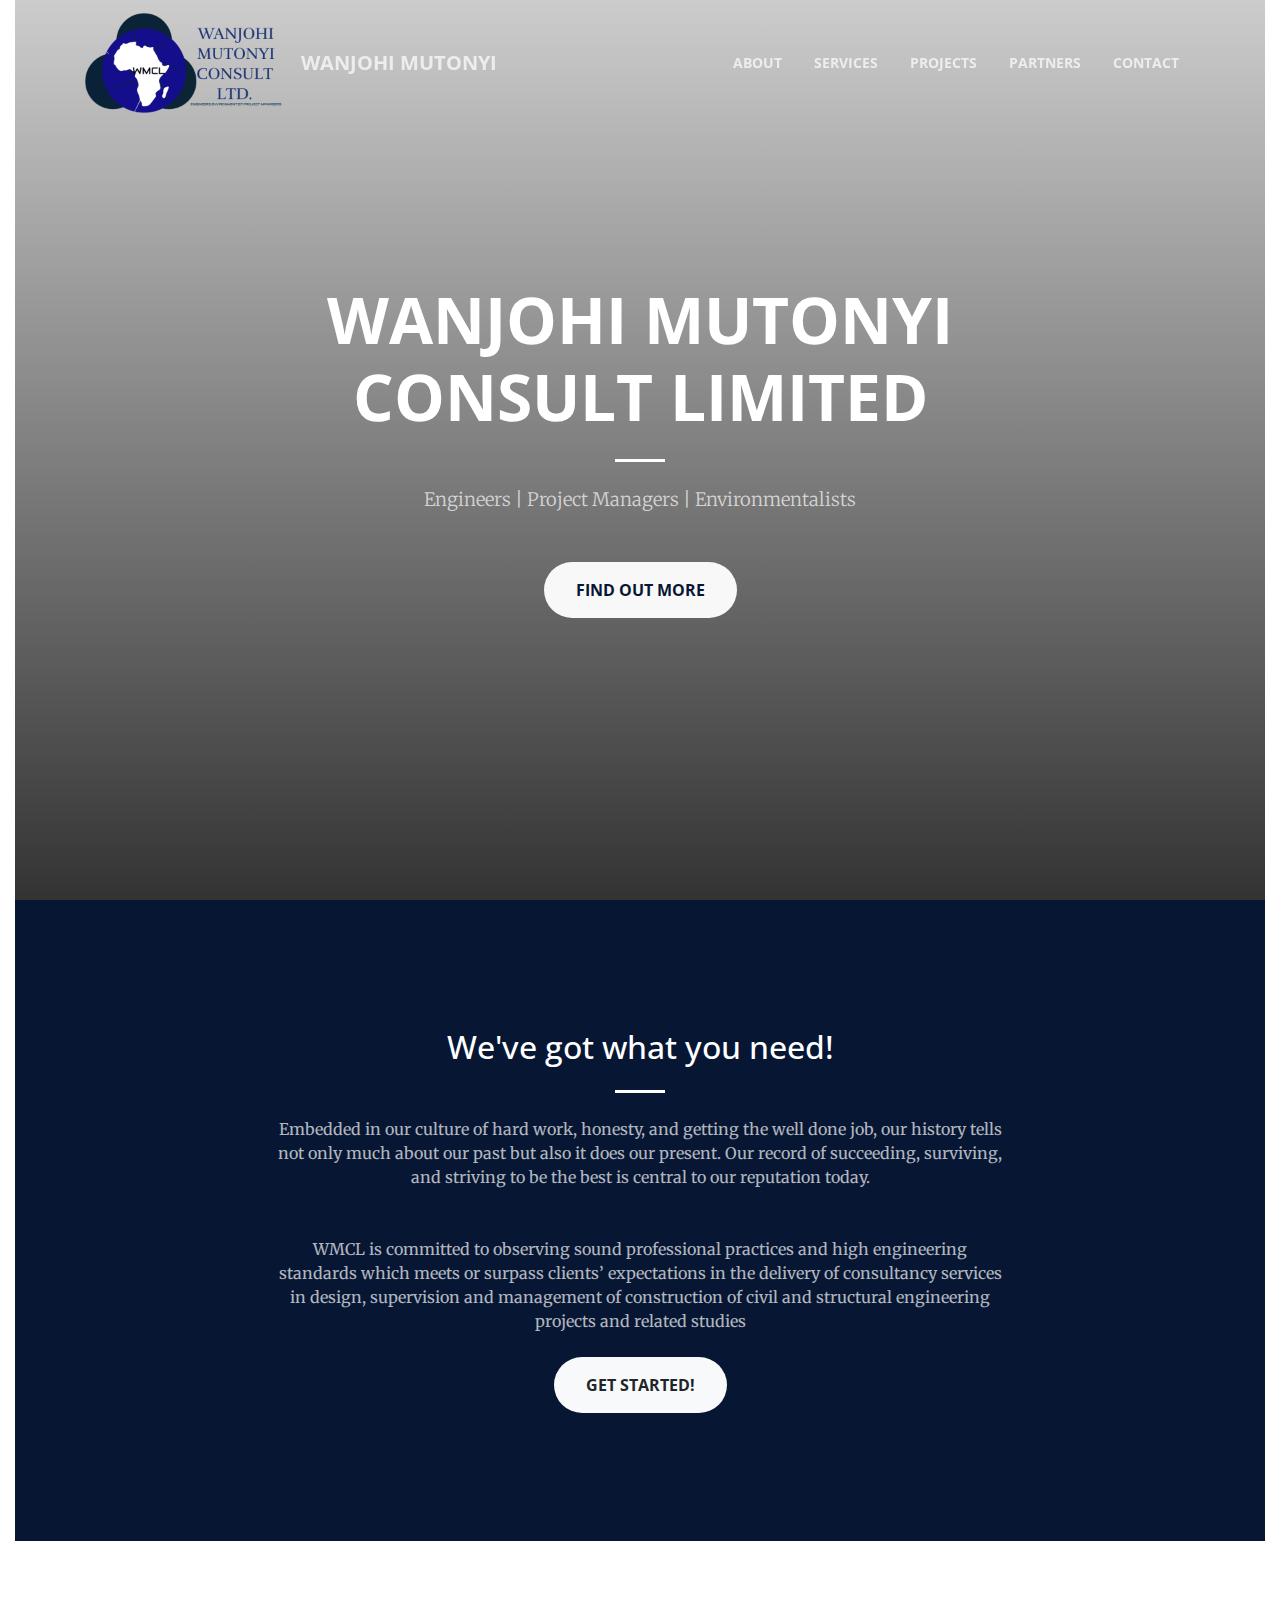
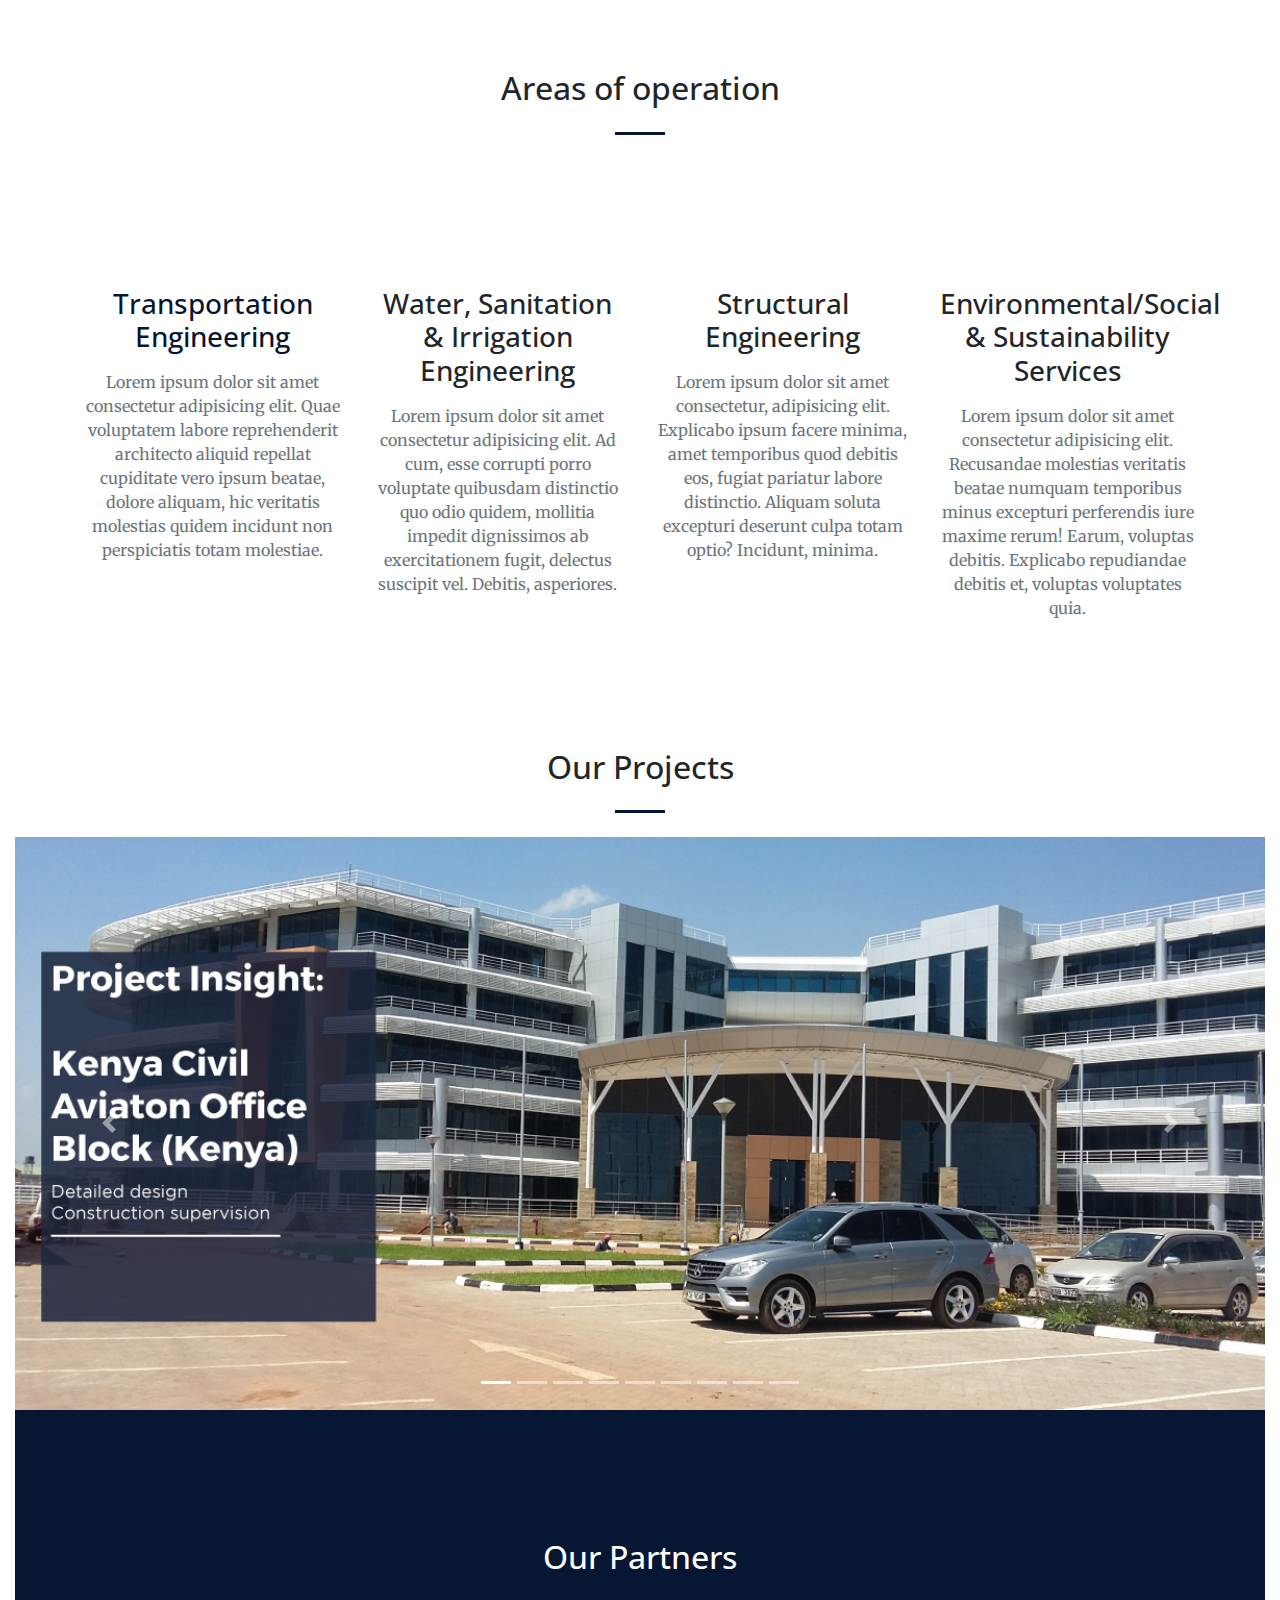
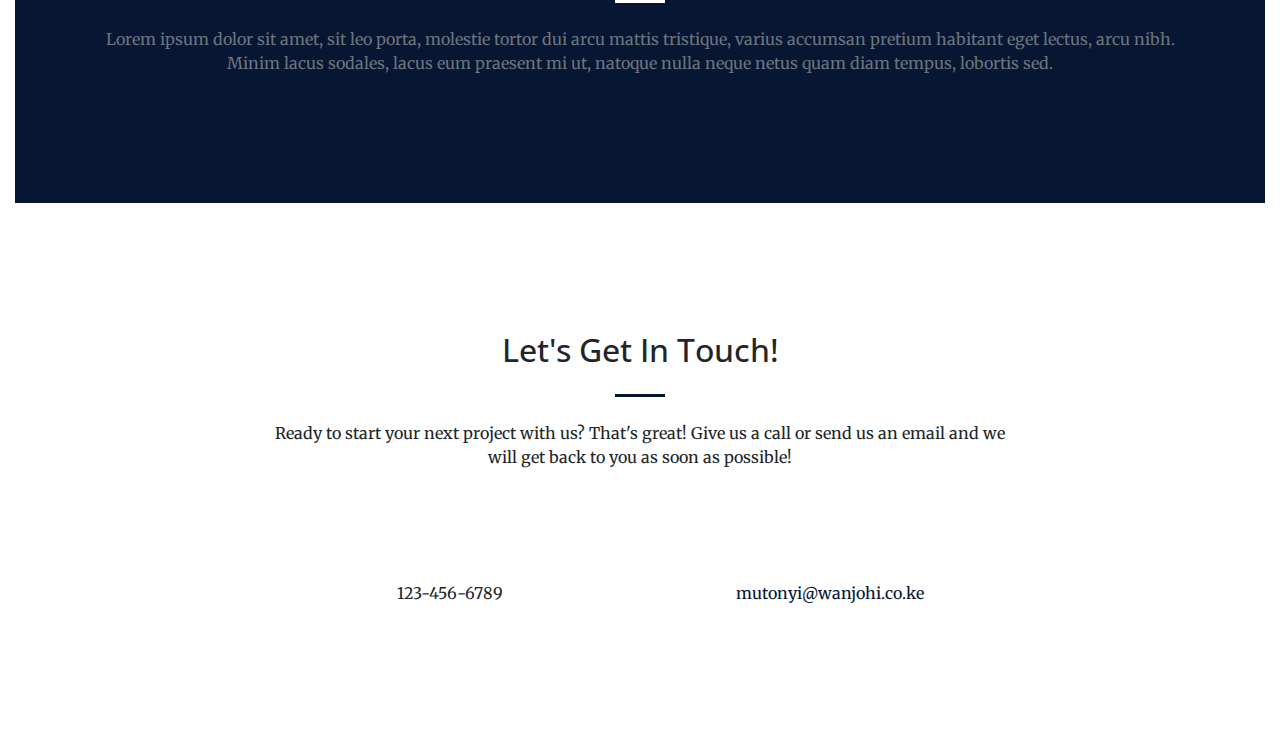
==== commit d036de04: "Initial draft" ====
--- a/index.html
+++ b/index.html
@@ -25,16 +25,19 @@
 
   <!-- Custom styles -->
   <link href="css/creative.css" rel="stylesheet">
+  <link rel="icon" href="./img/img/WMCL-LOGO.png" type="image/gif" sizes="16x16">
+
 
 </head>
 
-<body id="page-top">
+<body id="page-top" class="container-fluid">
 
   <!-- Navigation -->
   <nav class="navbar navbar-expand-lg navbar-light fixed-top" id="mainNav">
     <div class="container">
-      <div image-align= "left" >
-        <a href="#page-top" class="navbar-brand js-scroll-trigger"><img src="./img/img/LogoMakr_3o7ouQ.png" alt="WMCE" width="200px" ></a>
+      <div image-align="left">
+        <a href="index.html" class="navbar-brand js-scroll-trigger"><img src="./img/img/LogoMakr_3o7ouQ.png" alt="WMCE"
+            width="200px"></a>
       </div>
       <a class="navbar-brand js-scroll-trigger" href="#page-top">WANJOHI MUTONYI</a>
       <button class="navbar-toggler navbar-toggler-right" type="button" data-toggle="collapse" data-target="#navbarResponsive"
@@ -53,6 +56,12 @@
             <a class="nav-link js-scroll-trigger" href="#portfolio">Projects</a>
           </li>
           <li class="nav-item">
+            <a class="nav-link js-scroll-trigger" href="#partners">Partners</a>
+          </li>
+          <!-- <li class="nav-item">
+            <a class="nav-link js-scroll-trigger" href="#career">career</a>
+          </li> -->
+          <li class="nav-item">
             <a class="nav-link js-scroll-trigger" href="#contact">Contact</a>
           </li>
         </ul>
@@ -86,13 +95,18 @@
           <p class="text-faded mb-4">Embedded in our culture of hard work, honesty, and getting the well done job,
             our history tells not only much about our past but also it does our present.
             Our record of succeeding, surviving, and striving to be the best is central to our reputation today.</p>
+          <br>
+          <p class="text-faded mb-4">WMCL is committed to observing sound professional practices and high engineering
+            standards which meets or
+            surpass clients’ expectations in the delivery of consultancy services in design, supervision and management
+            of construction of civil and structural engineering projects and related studies</p>
           <a class="btn btn-light btn-xl js-scroll-trigger" href="#services">Get Started!</a>
         </div>
       </div>
     </div>
   </section>
 
-  <section id="services">
+  <!-- <section id="services">
     <div class="container">
       <div class="row">
         <div class="col-lg-12 text-center">
@@ -106,10 +120,13 @@
         <div class="col-lg-3 col-md-6 text-center">
           <div class="service-box mt-5 mx-auto">
             <i class="fas fa-4x fa-map-marker-alt text-primary mb-3 sr-icon-1"></i>
-            <h3 class="mb-3">Field Surveying</h3>
+            <a href="./html/field.html">
+              <h3 class="mb-3">Field Surveying</h3>
+            </a>
             <p class="text-muted mb-0">Lorem ipsum dolor sit amet, sit leo porta, molestie tortor dui arcu mattis
               tristique, varius accumsan pretium habitant eget lectus, arcu nibh. Minim lacus sodales, lacus eum
               praesent mi ut, natoque nulla neque netus quam diam tempus, lobortis sed.</p>
+          </div>
           </div>
         </div>
         <div class="col-lg-3 col-md-6 text-center">
@@ -141,6 +158,68 @@
         </div>
       </div>
     </div>
+  </section> -->
+
+
+
+
+  <section id="services">
+    <div class="container">
+      <div class="row">
+        <div class="col-lg-12 text-center">
+          <h2 class="section-heading">Areas of operation</h2>
+          <hr class="my-4">
+        </div>
+      </div>
+    </div>
+    <div class="container">
+      <div class="row">
+        <div class="col-lg-3 col-md-6 text-center">
+          <div class="service-box mt-5 mx-auto">
+              <i class="fas fa-car fa-4x  text-primary mb-3 sr-icon-1"></i> 
+            <!-- <i class="fas fa-4x fa-map-marker-alt text-primary mb-3 sr-icon-1"></i> -->
+            <a href="./html/field.html">
+              <h3 class="mb-3">Transportation Engineering</h3>
+            </a>
+            <p class="text-muted mb-0">Lorem ipsum dolor sit amet consectetur adipisicing elit. Quae voluptatem labore
+              reprehenderit architecto aliquid repellat cupiditate vero ipsum beatae, dolore aliquam, hic veritatis
+              molestias quidem incidunt non perspiciatis totam molestiae.</p>
+          </div>
+          <!-- </div> -->
+        </div>
+        <div class="col-lg-3 col-md-6 text-center">
+          <div class="service-box mt-5 mx-auto">
+              <!-- <i class="fas fa-tint"></i> -->
+            <i class="fas fa-4x fa-tint text-primary mb-3 sr-icon-2"></i>
+            <h3 class="mb-3">Water, Sanitation & Irrigation Engineering</h3>
+            <p class="text-muted mb-0">Lorem ipsum dolor sit amet consectetur adipisicing elit. Ad cum, esse corrupti
+              porro voluptate quibusdam distinctio quo odio quidem, mollitia impedit dignissimos ab exercitationem
+              fugit, delectus suscipit vel. Debitis, asperiores.</p>
+          </div>
+        </div>
+        <div class="col-lg-3 col-md-6 text-center">
+          <div class="service-box mt-5 mx-auto">
+            <i class="fas fa-4x fa-building text-primary mb-3 sr-icon-3"></i>
+            <h3 class="mb-3">Structural Engineering</h3>
+
+            <p class="text-muted mb-0">
+              Lorem ipsum dolor sit amet consectetur, adipisicing elit. Explicabo ipsum facere minima, amet temporibus
+              quod debitis eos, fugiat pariatur labore distinctio. Aliquam soluta excepturi deserunt culpa totam optio?
+              Incidunt, minima.</p>
+          </div>
+        </div>
+        <div class="col-lg-3 col-md-6 text-center">
+          <div class="service-box mt-5 mx-auto">
+            <i class="fab fa-4x fa-envira text-primary mb-3 sr-icon-4"></i>
+            <h3 class="mb-3">Environmental/Social & Sustainability Services</h3>
+            <p class="text-muted mb-0">Lorem ipsum dolor sit amet consectetur adipisicing elit. Recusandae molestias
+              veritatis beatae numquam temporibus minus excepturi perferendis iure maxime rerum! Earum, voluptas
+              debitis. Explicabo repudiandae debitis et, voluptas voluptates quia.</p>
+          </div>
+        </div>
+      </div>
+    </div>
+    <!-- <a class="btn btn-light btn-xl js-scroll-trigger text-center" href="#portfolio">Get Started!</a>  -->
   </section>
 
   <section class="p-0" id="portfolio">
@@ -157,17 +236,43 @@
           <li data-target="#carouselExampleIndicators" data-slide-to="0" class="active"></li>
           <li data-target="#carouselExampleIndicators" data-slide-to="1"></li>
           <li data-target="#carouselExampleIndicators" data-slide-to="2"></li>
+          <li data-target="#carouselExampleIndicators" data-slide-to="3"></li>
+          <li data-target="#carouselExampleIndicators" data-slide-to="4"></li>
+          <li data-target="#carouselExampleIndicators" data-slide-to="5"></li>
+          <li data-target="#carouselExampleIndicators" data-slide-to="6"></li>
+          <li data-target="#carouselExampleIndicators" data-slide-to="7"></li>
+          <li data-target="#carouselExampleIndicators" data-slide-to="8"></li>
         </ol>
         <div class="carousel-inner">
           <div class="carousel-item active">
-            <img class="d-block w-100" src="./img/projects/fullsize/1.jpg" alt="First slide">
-          </div>
-          <div class="carousel-item">
-            <img class="d-block w-100" src="./img/projects/fullsize/2.jpg" alt="Second slide">
-          </div>
-          <div class="carousel-item">
-            <img class="d-block w-100" src="./img/projects/fullsize/3.jpg" alt="Third slide">
-          </div>
+            <!-- <img class="d-block w-100" src="./img/projects/fullsize/1.jpg" alt="First slide">
+            </div>
+            <div class="carousel-item">
+              <img class="d-block w-100" src="./img/projects/fullsize/2.jpg" alt="Second slide">
+            </div>
+            <div class="carousel-item">
+                <img class="d-block w-100" src="./img/projects/fullsize/3.jpg" alt="Thrid slide">
+              </div>
+            <div class="carousel-item"> -->
+            <img class="d-block w-100" src="./img/img/try/Homepage-slider-KCAA.jpg" alt="Fouth slide">
+          </div>
+          <div class="carousel-item">
+            <img class="d-block w-100" src="./img/img/try/Homepage-slider-WMCL-KNA.jpg" alt="Fifth slide">
+          </div>
+          <div class="carousel-item">
+            <img class="d-block w-100" src="./img/img/try/Homepage-slider-WMCL-idea-1.jpg" alt="Sixth slide">
+          </div>
+
+          <div class="carousel-item">
+            <img class="d-block w-100" src="./img/img/try/Homepage-slider-Garissa.jpg" alt="Seventh slide">
+          </div>
+          <div class="carousel-item">
+            <img class="d-block w-100" src="./img/img/try/Homepage-slider-Kalabo_sikongo_Angola.jpg" alt="Eigth slide">
+          </div>
+          <div class="carousel-item">
+            <img class="d-block w-100" src="./img/img/try/Homepage-slider-Kenol-Muranga-sagana.jpg" alt="Ninth slide">
+          </div>
+
         </div>
         <a class="carousel-control-prev" href="#carouselExampleIndicators" role="button" data-slide="prev">
           <span class="carousel-control-prev-icon" aria-hidden="true"></span>
@@ -181,9 +286,10 @@
     </div>
   </section>
 
-  <section class="bg-dark text-white">
+
+  <section class="bg-dark text-whioperation" id="partners">
     <div class="container text-center">
-      <h2 class="mb-4">Our Partners</h2>
+      <h2 class="mb-4 text-white">Our Partners</h2>
       <hr class="light my-4">
       <p class="text-muted mb-0">Lorem ipsum dolor sit amet, sit leo porta, molestie tortor dui arcu mattis tristique,
         varius accumsan pretium habitant eget lectus, arcu nibh. Minim lacus sodales, lacus eum praesent mi ut, natoque
@@ -191,11 +297,11 @@
     </div>
   </section>
 
-  <section id="contact">
+  <!-- <section id="career">
     <div class="container">
       <div class="row">
         <div class="col-lg-8 mx-auto text-center">
-          <h2 class="section-heading">Let's Get In Touch!</h2>
+          <h2 class="section-heading">Do you want to work with us? </h2>
           <hr class="my-4">
           <p class="mb-5">Ready to start your next project with us? That's great! Give us a call or send us an email
             and we will get back to you as soon as possible!</p>
@@ -209,12 +315,40 @@
         <div class="col-lg-4 mr-auto text-center">
           <i class="fas fa-envelope fa-3x mb-3 sr-contact-2"></i>
           <p>
-            <a href="mailto:your-email@your-domain.com">mutonyi@wanjohi.co.ke</a>
+            <a href="mailto:your-c2muriithi@gmail.com">mutonyi@wanjohi.co.ke</a>
           </p>
         </div>
       </div>
     </div>
-  </section>
+  </section> -->
+
+  <section id="contact">
+    <div class="container">
+      <div class="row">
+        <div class="col-lg-8 mx-auto text-center">
+          <h2 class="section-heading">Let's Get In Touch!</h2>
+          <hr class="my-4">
+          <p class="mb-5">Ready to start your next project with us? That's great! Give us a call or send us an email
+            and we will get back to you as soon as possible!</p>
+        </div>
+      </div>
+      <div class="row">
+        <div class="col-lg-4 ml-auto text-center">
+          <i class="fas fa-phone fa-3x mb-3 sr-contact-1"></i>
+          <p>123-456-6789</p>
+        </div>
+        <div class="col-lg-4 mr-auto text-center">
+          <i class="fas fa-envelope fa-3x mb-3 sr-contact-2"></i>
+          <p>
+            <a href="mailto:your-c2muriithi@gmail.com">mutonyi@wanjohi.co.ke</a>
+          </p>
+        </div>
+      </div>
+    </div>
+  </section>
+
+
+
 
   <!-- Bootstrap core JavaScript -->
   <script src="vendor/jquery/jquery.min.js"></script>
--- a/css/creative.css
+++ b/css/creative.css
@@ -48,7 +48,7 @@
 }
 
 .bg-dark {
-  background-color: #212529 !important;
+  background-color: #061633 !important;
 }
 
 .text-faded {
@@ -320,3 +320,6 @@
   -webkit-box-shadow: 0 0 0 0.2rem rgba(240, 95, 64, 0.5) !important;
   box-shadow: 0 0 0 0.2rem rgba(240, 95, 64, 0.5) !important;
 }
+#area-of-operation{
+  
+}